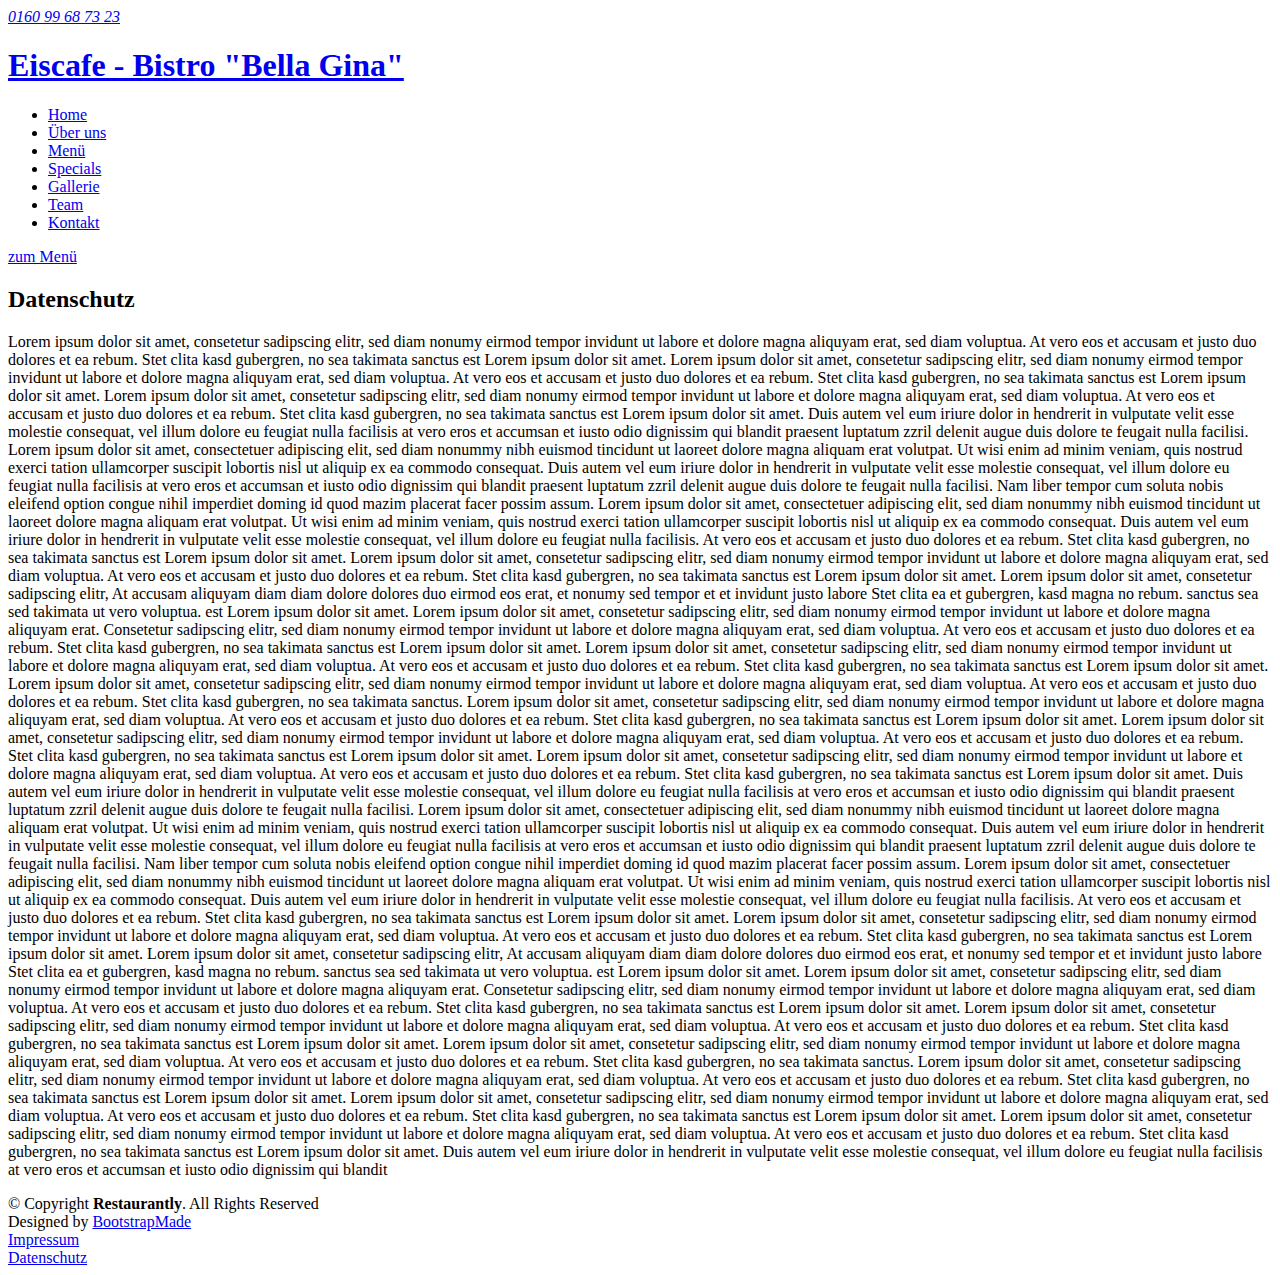
==== app/datenschutz.html @ e4e3fad2 "added onepager" ====
<!DOCTYPE html>
<html lang="en">

<head>
  <meta charset="utf-8">
  <meta content="width=device-width, initial-scale=1.0" name="viewport">

  <title>Datenschutz</title>
  <meta content="" name="description">
  <meta content="" name="keywords">

  <!-- Favicons -->
  <link href="assets/img/favicon.png" rel="icon">
  <link href="assets/img/apple-touch-icon.png" rel="apple-touch-icon">

  <!-- Google Fonts -->
  <link href="https://fonts.googleapis.com/css?family=Open+Sans:300,300i,400,400i,600,600i,700,700i|Playfair+Display:ital,wght@0,400;0,500;0,600;0,700;1,400;1,500;1,600;1,700|Poppins:300,300i,400,400i,500,500i,600,600i,700,700i" rel="stylesheet">

  <!-- Vendor CSS Files -->
  <link href="assets/vendor/animate.css/animate.min.css" rel="stylesheet">
  <link href="assets/vendor/aos/aos.css" rel="stylesheet">
  <link href="assets/vendor/bootstrap/css/bootstrap.min.css" rel="stylesheet">
  <link href="assets/vendor/bootstrap-icons/bootstrap-icons.css" rel="stylesheet">
  <link href="assets/vendor/boxicons/css/boxicons.min.css" rel="stylesheet">
  <link href="assets/vendor/glightbox/css/glightbox.min.css" rel="stylesheet">
  <link href="assets/vendor/swiper/swiper-bundle.min.css" rel="stylesheet">

  <!-- Template Main CSS File -->
  <link href="assets/css/style.css" rel="stylesheet">

  <!-- =======================================================
  * Template Name: Restaurantly - v3.7.0
  * Template URL: https://bootstrapmade.com/restaurantly-restaurant-template/
  * Author: BootstrapMade.com
  * License: https://bootstrapmade.com/license/
  ======================================================== -->
</head>

<body>

<!-- ======= Top Bar ======= -->
<div id="topbar" class="d-flex align-items-center fixed-top">
  <div class="container d-flex justify-content-center justify-content-md-between">

    <div class="contact-info d-flex align-items-center">
      <i class="bi bi-phone d-flex align-items-center"><span><a href="tel:016099687323">0160 99 68 73 23</a></span></i>
    </div>

  </div>
</div>

<!-- ======= Header ======= -->
<header id="header" class="fixed-top d-flex align-items-cente">
  <div class="container-fluid container-xl d-flex align-items-center justify-content-lg-between">

    <h1 class="logo me-auto me-lg-0"><a href="index.html">Eiscafe - Bistro "Bella Gina"</a></h1>
    <!-- Uncomment below if you prefer to use an image logo -->
    <!-- <a href="index.html" class="logo me-auto me-lg-0"><img src="assets/img/logo.png" alt="" class="img-fluid"></a>-->

    <nav id="navbar" class="navbar order-last order-lg-0">
      <ul>
        <li><a class="nav-link scrollto active" href="/#hero">Home</a></li>
        <li><a class="nav-link scrollto" href="/#about">&Uuml;ber uns</a></li>
        <li><a class="nav-link scrollto" href="/#menu">Men&uuml;</a></li>
        <li><a class="nav-link scrollto" href="/#specials">Specials</a></li>
        <li><a class="nav-link scrollto" href="/#gallery">Gallerie</a></li>
        <li><a class="nav-link scrollto" href="/#chefs">Team</a></li>
        <li><a class="nav-link scrollto" href="/#contact">Kontakt</a></li>
      </ul>
      <i class="bi bi-list mobile-nav-toggle"></i>
    </nav><!-- .navbar -->
    <a href="/index.html#menu" class="book-a-table-btn scrollto d-none d-lg-flex">zum Men&uuml;</a>

  </div>
</header><!-- End Header -->

<main id="main">
  <section class="breadcrumbs">
    <div class="container">

      <div class="d-flex justify-content-between align-items-center">
        <h2>Datenschutz</h2>
      </div>

    </div>
  </section>

  <section class="inner-page">
    <div class="container">
      <p>
        Lorem ipsum dolor sit amet, consetetur sadipscing elitr, sed diam nonumy eirmod tempor invidunt ut labore et dolore magna aliquyam erat, sed diam voluptua. At vero eos et accusam et justo duo dolores et ea rebum. Stet clita kasd gubergren, no sea takimata sanctus est Lorem ipsum dolor sit amet. Lorem ipsum dolor sit amet, consetetur sadipscing elitr, sed diam nonumy eirmod tempor invidunt ut labore et dolore magna aliquyam erat, sed diam voluptua. At vero eos et accusam et justo duo dolores et ea rebum. Stet clita kasd gubergren, no sea takimata sanctus est Lorem ipsum dolor sit amet. Lorem ipsum dolor sit amet, consetetur sadipscing elitr, sed diam nonumy eirmod tempor invidunt ut labore et dolore magna aliquyam erat, sed diam voluptua. At vero eos et accusam et justo duo dolores et ea rebum. Stet clita kasd gubergren, no sea takimata sanctus est Lorem ipsum dolor sit amet.

        Duis autem vel eum iriure dolor in hendrerit in vulputate velit esse molestie consequat, vel illum dolore eu feugiat nulla facilisis at vero eros et accumsan et iusto odio dignissim qui blandit praesent luptatum zzril delenit augue duis dolore te feugait nulla facilisi. Lorem ipsum dolor sit amet, consectetuer adipiscing elit, sed diam nonummy nibh euismod tincidunt ut laoreet dolore magna aliquam erat volutpat.

        Ut wisi enim ad minim veniam, quis nostrud exerci tation ullamcorper suscipit lobortis nisl ut aliquip ex ea commodo consequat. Duis autem vel eum iriure dolor in hendrerit in vulputate velit esse molestie consequat, vel illum dolore eu feugiat nulla facilisis at vero eros et accumsan et iusto odio dignissim qui blandit praesent luptatum zzril delenit augue duis dolore te feugait nulla facilisi.

        Nam liber tempor cum soluta nobis eleifend option congue nihil imperdiet doming id quod mazim placerat facer possim assum. Lorem ipsum dolor sit amet, consectetuer adipiscing elit, sed diam nonummy nibh euismod tincidunt ut laoreet dolore magna aliquam erat volutpat. Ut wisi enim ad minim veniam, quis nostrud exerci tation ullamcorper suscipit lobortis nisl ut aliquip ex ea commodo consequat.

        Duis autem vel eum iriure dolor in hendrerit in vulputate velit esse molestie consequat, vel illum dolore eu feugiat nulla facilisis.

        At vero eos et accusam et justo duo dolores et ea rebum. Stet clita kasd gubergren, no sea takimata sanctus est Lorem ipsum dolor sit amet. Lorem ipsum dolor sit amet, consetetur sadipscing elitr, sed diam nonumy eirmod tempor invidunt ut labore et dolore magna aliquyam erat, sed diam voluptua. At vero eos et accusam et justo duo dolores et ea rebum. Stet clita kasd gubergren, no sea takimata sanctus est Lorem ipsum dolor sit amet. Lorem ipsum dolor sit amet, consetetur sadipscing elitr, At accusam aliquyam diam diam dolore dolores duo eirmod eos erat, et nonumy sed tempor et et invidunt justo labore Stet clita ea et gubergren, kasd magna no rebum. sanctus sea sed takimata ut vero voluptua. est Lorem ipsum dolor sit amet. Lorem ipsum dolor sit amet, consetetur sadipscing elitr, sed diam nonumy eirmod tempor invidunt ut labore et dolore magna aliquyam erat.

        Consetetur sadipscing elitr, sed diam nonumy eirmod tempor invidunt ut labore et dolore magna aliquyam erat, sed diam voluptua. At vero eos et accusam et justo duo dolores et ea rebum. Stet clita kasd gubergren, no sea takimata sanctus est Lorem ipsum dolor sit amet. Lorem ipsum dolor sit amet, consetetur sadipscing elitr, sed diam nonumy eirmod tempor invidunt ut labore et dolore magna aliquyam erat, sed diam voluptua. At vero eos et accusam et justo duo dolores et ea rebum. Stet clita kasd gubergren, no sea takimata sanctus est Lorem ipsum dolor sit amet. Lorem ipsum dolor sit amet, consetetur sadipscing elitr, sed diam nonumy eirmod tempor invidunt ut labore et dolore magna aliquyam erat, sed diam voluptua. At vero eos et accusam et justo duo dolores et ea rebum. Stet clita kasd gubergren, no sea takimata sanctus.

        Lorem ipsum dolor sit amet, consetetur sadipscing elitr, sed diam nonumy eirmod tempor invidunt ut labore et dolore magna aliquyam erat, sed diam voluptua. At vero eos et accusam et justo duo dolores et ea rebum. Stet clita kasd gubergren, no sea takimata sanctus est Lorem ipsum dolor sit amet. Lorem ipsum dolor sit amet, consetetur sadipscing elitr, sed diam nonumy eirmod tempor invidunt ut labore et dolore magna aliquyam erat, sed diam voluptua. At vero eos et accusam et justo duo dolores et ea rebum. Stet clita kasd gubergren, no sea takimata sanctus est Lorem ipsum dolor sit amet. Lorem ipsum dolor sit amet, consetetur sadipscing elitr, sed diam nonumy eirmod tempor invidunt ut labore et dolore magna aliquyam erat, sed diam voluptua. At vero eos et accusam et justo duo dolores et ea rebum. Stet clita kasd gubergren, no sea takimata sanctus est Lorem ipsum dolor sit amet.

        Duis autem vel eum iriure dolor in hendrerit in vulputate velit esse molestie consequat, vel illum dolore eu feugiat nulla facilisis at vero eros et accumsan et iusto odio dignissim qui blandit praesent luptatum zzril delenit augue duis dolore te feugait nulla facilisi. Lorem ipsum dolor sit amet, consectetuer adipiscing elit, sed diam nonummy nibh euismod tincidunt ut laoreet dolore magna aliquam erat volutpat.

        Ut wisi enim ad minim veniam, quis nostrud exerci tation ullamcorper suscipit lobortis nisl ut aliquip ex ea commodo consequat. Duis autem vel eum iriure dolor in hendrerit in vulputate velit esse molestie consequat, vel illum dolore eu feugiat nulla facilisis at vero eros et accumsan et iusto odio dignissim qui blandit praesent luptatum zzril delenit augue duis dolore te feugait nulla facilisi.

        Nam liber tempor cum soluta nobis eleifend option congue nihil imperdiet doming id quod mazim placerat facer possim assum. Lorem ipsum dolor sit amet, consectetuer adipiscing elit, sed diam nonummy nibh euismod tincidunt ut laoreet dolore magna aliquam erat volutpat. Ut wisi enim ad minim veniam, quis nostrud exerci tation ullamcorper suscipit lobortis nisl ut aliquip ex ea commodo consequat.

        Duis autem vel eum iriure dolor in hendrerit in vulputate velit esse molestie consequat, vel illum dolore eu feugiat nulla facilisis.

        At vero eos et accusam et justo duo dolores et ea rebum. Stet clita kasd gubergren, no sea takimata sanctus est Lorem ipsum dolor sit amet. Lorem ipsum dolor sit amet, consetetur sadipscing elitr, sed diam nonumy eirmod tempor invidunt ut labore et dolore magna aliquyam erat, sed diam voluptua. At vero eos et accusam et justo duo dolores et ea rebum. Stet clita kasd gubergren, no sea takimata sanctus est Lorem ipsum dolor sit amet. Lorem ipsum dolor sit amet, consetetur sadipscing elitr, At accusam aliquyam diam diam dolore dolores duo eirmod eos erat, et nonumy sed tempor et et invidunt justo labore Stet clita ea et gubergren, kasd magna no rebum. sanctus sea sed takimata ut vero voluptua. est Lorem ipsum dolor sit amet. Lorem ipsum dolor sit amet, consetetur sadipscing elitr, sed diam nonumy eirmod tempor invidunt ut labore et dolore magna aliquyam erat.

        Consetetur sadipscing elitr, sed diam nonumy eirmod tempor invidunt ut labore et dolore magna aliquyam erat, sed diam voluptua. At vero eos et accusam et justo duo dolores et ea rebum. Stet clita kasd gubergren, no sea takimata sanctus est Lorem ipsum dolor sit amet. Lorem ipsum dolor sit amet, consetetur sadipscing elitr, sed diam nonumy eirmod tempor invidunt ut labore et dolore magna aliquyam erat, sed diam voluptua. At vero eos et accusam et justo duo dolores et ea rebum. Stet clita kasd gubergren, no sea takimata sanctus est Lorem ipsum dolor sit amet. Lorem ipsum dolor sit amet, consetetur sadipscing elitr, sed diam nonumy eirmod tempor invidunt ut labore et dolore magna aliquyam erat, sed diam voluptua. At vero eos et accusam et justo duo dolores et ea rebum. Stet clita kasd gubergren, no sea takimata sanctus.

        Lorem ipsum dolor sit amet, consetetur sadipscing elitr, sed diam nonumy eirmod tempor invidunt ut labore et dolore magna aliquyam erat, sed diam voluptua. At vero eos et accusam et justo duo dolores et ea rebum. Stet clita kasd gubergren, no sea takimata sanctus est Lorem ipsum dolor sit amet. Lorem ipsum dolor sit amet, consetetur sadipscing elitr, sed diam nonumy eirmod tempor invidunt ut labore et dolore magna aliquyam erat, sed diam voluptua. At vero eos et accusam et justo duo dolores et ea rebum. Stet clita kasd gubergren, no sea takimata sanctus est Lorem ipsum dolor sit amet. Lorem ipsum dolor sit amet, consetetur sadipscing elitr, sed diam nonumy eirmod tempor invidunt ut labore et dolore magna aliquyam erat, sed diam voluptua. At vero eos et accusam et justo duo dolores et ea rebum. Stet clita kasd gubergren, no sea takimata sanctus est Lorem ipsum dolor sit amet.

        Duis autem vel eum iriure dolor in hendrerit in vulputate velit esse molestie consequat, vel illum dolore eu feugiat nulla facilisis at vero eros et accumsan et iusto odio dignissim qui blandit
      </p>
    </div>
  </section>

</main><!-- End #main -->

<!-- ======= Footer ======= -->
<footer id="footer">

  <div class="container">
    <div class="copyright">
      &copy; Copyright <strong><span>Restaurantly</span></strong>. All Rights Reserved
    </div>
    <div class="credits">
      <!-- All the links in the footer should remain intact. -->
      <!-- You can delete the links only if you purchased the pro version. -->
      <!-- Licensing information: https://bootstrapmade.com/license/ -->
      <!-- Purchase the pro version with working PHP/AJAX contact form: https://bootstrapmade.com/restaurantly-restaurant-template/ -->
      Designed by <a href="https://bootstrapmade.com/">BootstrapMade</a>
    </div>
    <div class="credits"> <a href="/impressum.html">Impressum</a> </div>
    <div class="credits"> <a href="/datenschutz.html">Datenschutz</a> </div>
  </div>
</footer><!-- End Footer -->

<div id="preloader"></div>
<a href="#" class="back-to-top d-flex align-items-center justify-content-center"><i class="bi bi-arrow-up-short"></i></a>

<!-- Vendor JS Files -->
<script src="assets/vendor/aos/aos.js"></script>
<script src="assets/vendor/bootstrap/js/bootstrap.bundle.min.js"></script>
<script src="assets/vendor/glightbox/js/glightbox.min.js"></script>
<script src="assets/vendor/isotope-layout/isotope.pkgd.min.js"></script>
<script src="assets/vendor/swiper/swiper-bundle.min.js"></script>
<script src="assets/vendor/php-email-form/validate.js"></script>

<!-- Template Main JS File -->
<script src="assets/js/main.js"></script>

</body>

</html>
</html>
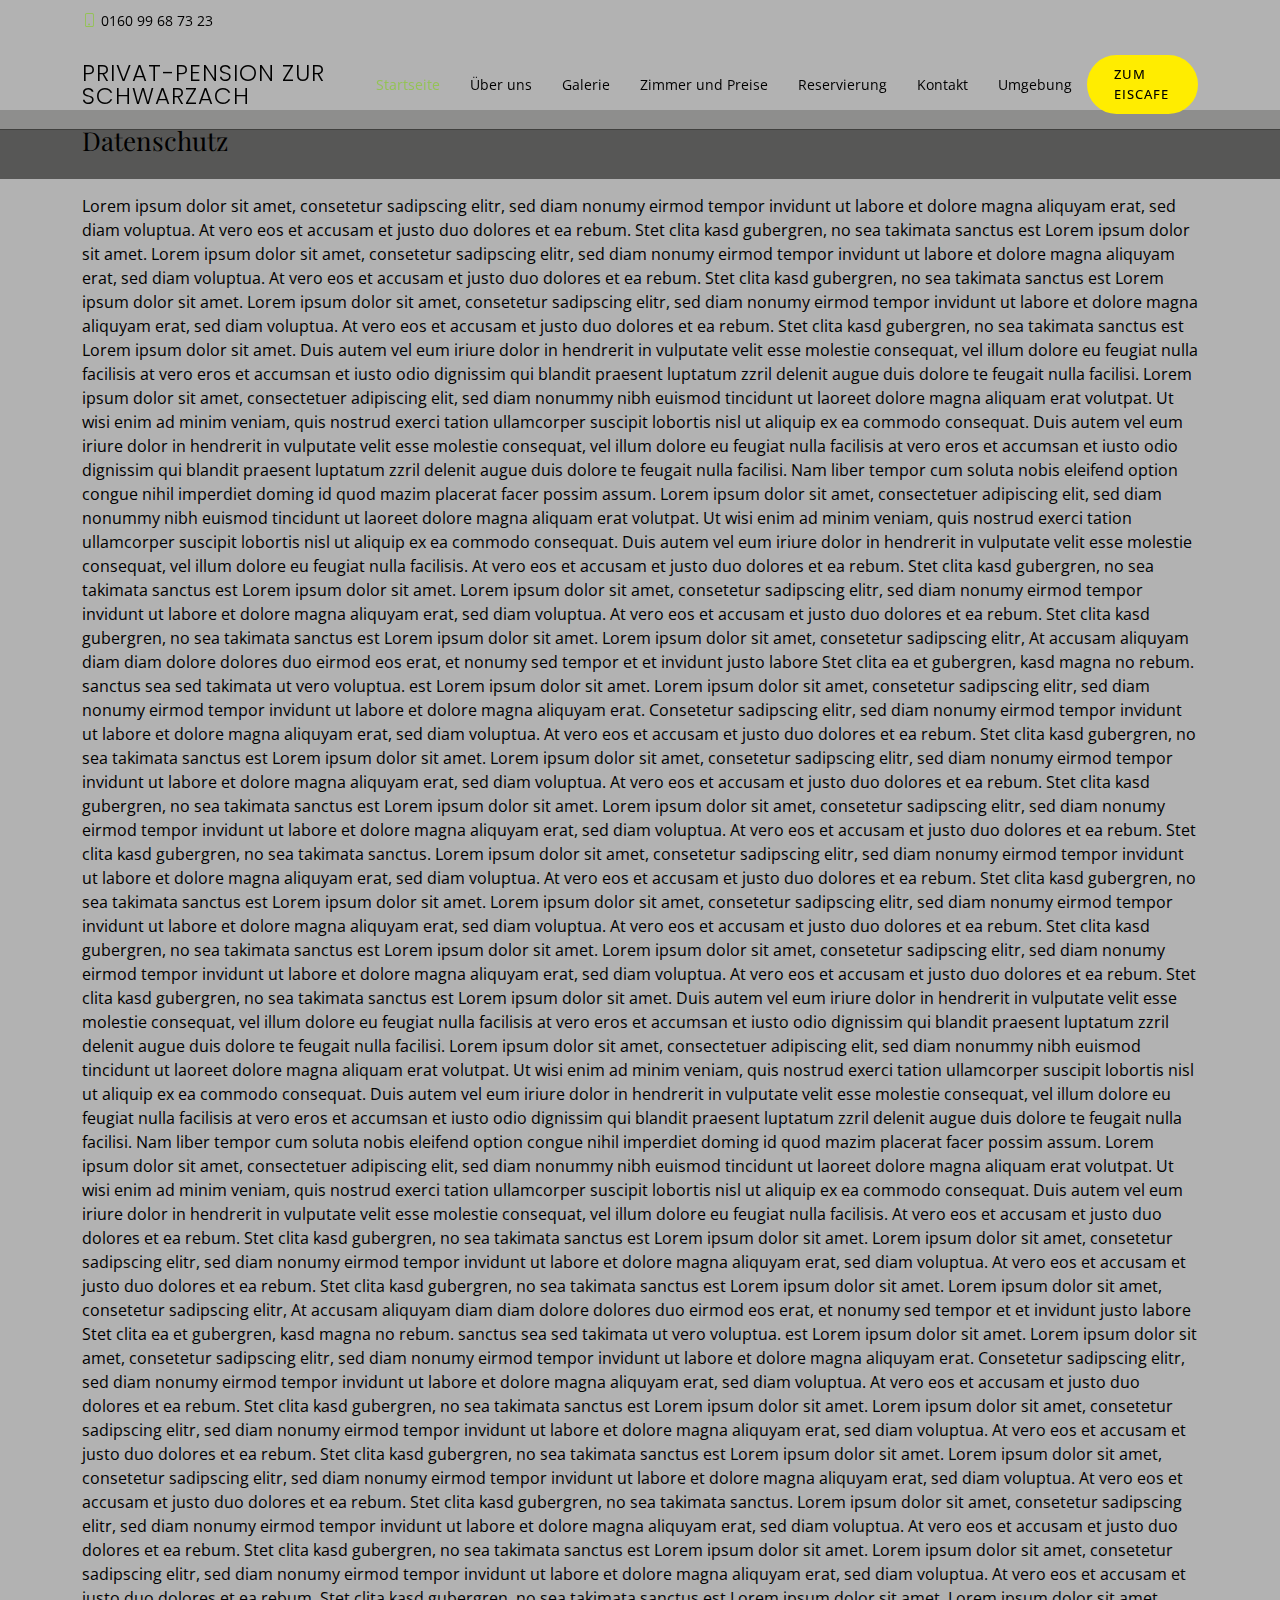
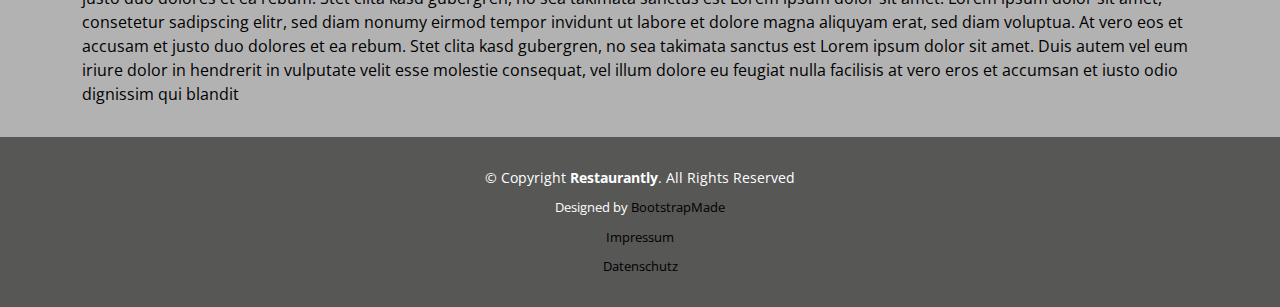
==== commit 998c5129: "anpassungen von text und aufteilung" ====
--- a/app/datenschutz.html
+++ b/app/datenschutz.html
@@ -53,23 +53,23 @@
 <header id="header" class="fixed-top d-flex align-items-cente">
   <div class="container-fluid container-xl d-flex align-items-center justify-content-lg-between">
 
-    <h1 class="logo me-auto me-lg-0"><a href="index.html">Eiscafe - Bistro "Bella Gina"</a></h1>
+    <h1 class="logo me-auto me-lg-0"><a href="index.html">Privat-Pension zur Schwarzach</a></h1>
     <!-- Uncomment below if you prefer to use an image logo -->
     <!-- <a href="index.html" class="logo me-auto me-lg-0"><img src="assets/img/logo.png" alt="" class="img-fluid"></a>-->
 
     <nav id="navbar" class="navbar order-last order-lg-0">
       <ul>
-        <li><a class="nav-link scrollto active" href="/#hero">Home</a></li>
-        <li><a class="nav-link scrollto" href="/#about">&Uuml;ber uns</a></li>
-        <li><a class="nav-link scrollto" href="/#menu">Men&uuml;</a></li>
-        <li><a class="nav-link scrollto" href="/#specials">Specials</a></li>
-        <li><a class="nav-link scrollto" href="/#gallery">Gallerie</a></li>
-        <li><a class="nav-link scrollto" href="/#chefs">Team</a></li>
-        <li><a class="nav-link scrollto" href="/#contact">Kontakt</a></li>
+        <li><a class="nav-link scrollto active" href="https://privat-pension-schwarzach.de/#hero">Startseite</a></li>
+        <li><a class="nav-link scrollto" href="/https://privat-pension-schwarzach.de/#about">&Uuml;ber uns</a></li>
+        <li><a class="nav-link scrollto" href="https://privat-pension-schwarzach.de/#gallery">Galerie</a></li>
+        <li><a class="nav-link scrollto" href="https://privat-pension-schwarzach.de/#room">Zimmer und Preise</a></li>
+        <li><a class="nav-link scrollto" href="https://privat-pension-schwarzach.de/#reservation">Reservierung</a></li>
+        <li><a class="nav-link scrollto" href="https://privat-pension-schwarzach.de/#contact">Kontakt</a></li>
+        <li><a class="nav-link scrollto" href="https://privat-pension-schwarzach.de/#location">Umgebung</a></li>
       </ul>
       <i class="bi bi-list mobile-nav-toggle"></i>
     </nav><!-- .navbar -->
-    <a href="/index.html#menu" class="book-a-table-btn scrollto d-none d-lg-flex">zum Men&uuml;</a>
+    <a href="http://eiscafe-bistro-bellagina.de/" target="_blank" class="book-a-table-btn scrollto d-none d-lg-flex">zum Eiscafe</a>
 
   </div>
 </header><!-- End Header -->
@@ -85,7 +85,7 @@
     </div>
   </section>
 
-  <section class="inner-page">
+  <section class="inner-page impressum">
     <div class="container">
       <p>
         Lorem ipsum dolor sit amet, consetetur sadipscing elitr, sed diam nonumy eirmod tempor invidunt ut labore et dolore magna aliquyam erat, sed diam voluptua. At vero eos et accusam et justo duo dolores et ea rebum. Stet clita kasd gubergren, no sea takimata sanctus est Lorem ipsum dolor sit amet. Lorem ipsum dolor sit amet, consetetur sadipscing elitr, sed diam nonumy eirmod tempor invidunt ut labore et dolore magna aliquyam erat, sed diam voluptua. At vero eos et accusam et justo duo dolores et ea rebum. Stet clita kasd gubergren, no sea takimata sanctus est Lorem ipsum dolor sit amet. Lorem ipsum dolor sit amet, consetetur sadipscing elitr, sed diam nonumy eirmod tempor invidunt ut labore et dolore magna aliquyam erat, sed diam voluptua. At vero eos et accusam et justo duo dolores et ea rebum. Stet clita kasd gubergren, no sea takimata sanctus est Lorem ipsum dolor sit amet.
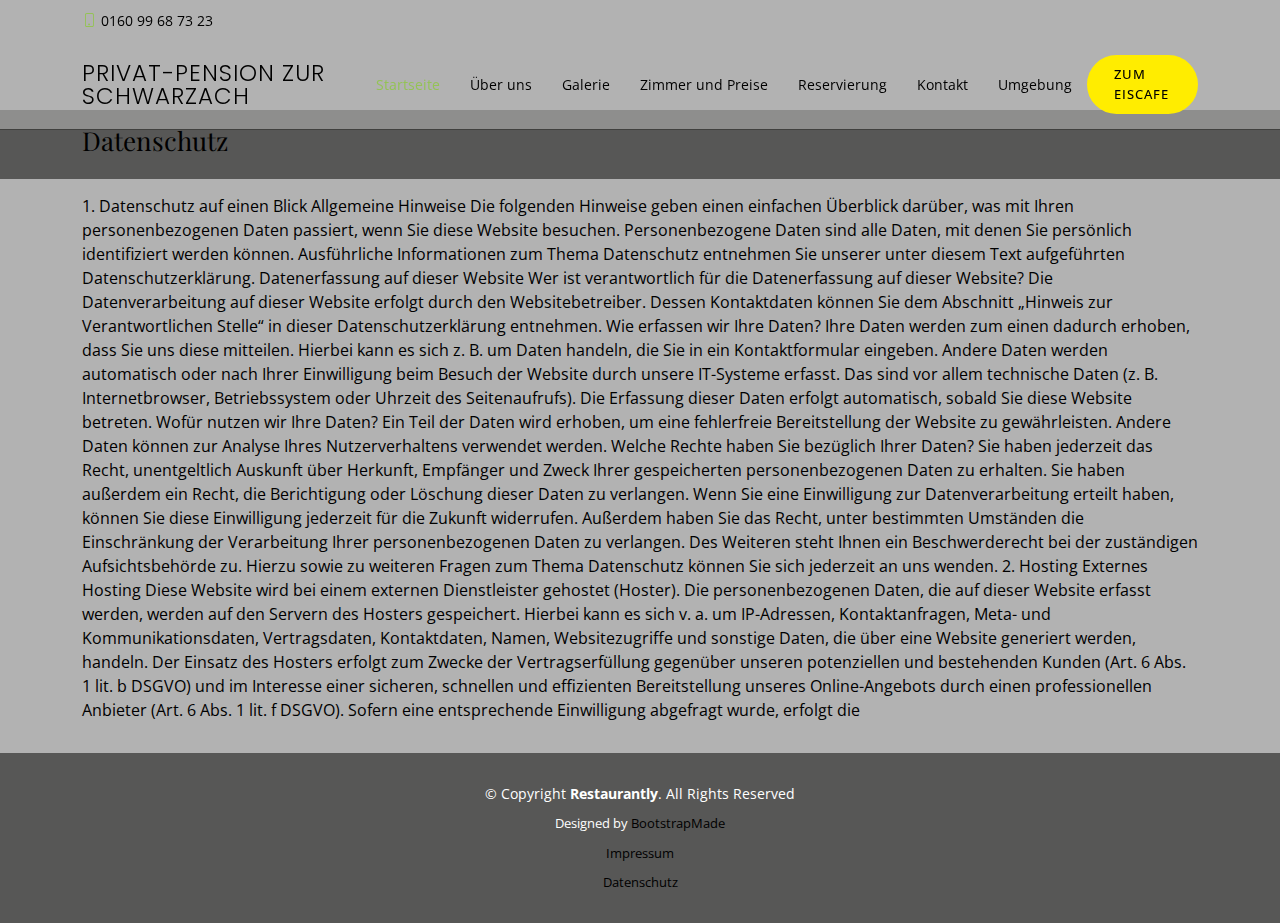
==== commit 87a80c87: "impressum / datenschutz" ====
--- a/app/datenschutz.html
+++ b/app/datenschutz.html
@@ -88,37 +88,32 @@
   <section class="inner-page impressum">
     <div class="container">
       <p>
-        Lorem ipsum dolor sit amet, consetetur sadipscing elitr, sed diam nonumy eirmod tempor invidunt ut labore et dolore magna aliquyam erat, sed diam voluptua. At vero eos et accusam et justo duo dolores et ea rebum. Stet clita kasd gubergren, no sea takimata sanctus est Lorem ipsum dolor sit amet. Lorem ipsum dolor sit amet, consetetur sadipscing elitr, sed diam nonumy eirmod tempor invidunt ut labore et dolore magna aliquyam erat, sed diam voluptua. At vero eos et accusam et justo duo dolores et ea rebum. Stet clita kasd gubergren, no sea takimata sanctus est Lorem ipsum dolor sit amet. Lorem ipsum dolor sit amet, consetetur sadipscing elitr, sed diam nonumy eirmod tempor invidunt ut labore et dolore magna aliquyam erat, sed diam voluptua. At vero eos et accusam et justo duo dolores et ea rebum. Stet clita kasd gubergren, no sea takimata sanctus est Lorem ipsum dolor sit amet.
+        1. Datenschutz auf einen Blick
+        Allgemeine Hinweise
+        Die folgenden Hinweise geben einen einfachen Überblick darüber, was mit Ihren personenbezogenen Daten passiert, wenn Sie diese Website besuchen. Personenbezogene Daten sind alle Daten, mit denen Sie persönlich identifiziert werden können. Ausführliche Informationen zum Thema Datenschutz entnehmen Sie unserer unter diesem Text aufgeführten Datenschutzerklärung.
 
-        Duis autem vel eum iriure dolor in hendrerit in vulputate velit esse molestie consequat, vel illum dolore eu feugiat nulla facilisis at vero eros et accumsan et iusto odio dignissim qui blandit praesent luptatum zzril delenit augue duis dolore te feugait nulla facilisi. Lorem ipsum dolor sit amet, consectetuer adipiscing elit, sed diam nonummy nibh euismod tincidunt ut laoreet dolore magna aliquam erat volutpat.
+        Datenerfassung auf dieser Website
+        Wer ist verantwortlich für die Datenerfassung auf dieser Website?
+        Die Datenverarbeitung auf dieser Website erfolgt durch den Websitebetreiber. Dessen Kontaktdaten können Sie dem Abschnitt „Hinweis zur Verantwortlichen Stelle“ in dieser Datenschutzerklärung entnehmen.
 
-        Ut wisi enim ad minim veniam, quis nostrud exerci tation ullamcorper suscipit lobortis nisl ut aliquip ex ea commodo consequat. Duis autem vel eum iriure dolor in hendrerit in vulputate velit esse molestie consequat, vel illum dolore eu feugiat nulla facilisis at vero eros et accumsan et iusto odio dignissim qui blandit praesent luptatum zzril delenit augue duis dolore te feugait nulla facilisi.
+        Wie erfassen wir Ihre Daten?
+        Ihre Daten werden zum einen dadurch erhoben, dass Sie uns diese mitteilen. Hierbei kann es sich z. B. um Daten handeln, die Sie in ein Kontaktformular eingeben.
 
-        Nam liber tempor cum soluta nobis eleifend option congue nihil imperdiet doming id quod mazim placerat facer possim assum. Lorem ipsum dolor sit amet, consectetuer adipiscing elit, sed diam nonummy nibh euismod tincidunt ut laoreet dolore magna aliquam erat volutpat. Ut wisi enim ad minim veniam, quis nostrud exerci tation ullamcorper suscipit lobortis nisl ut aliquip ex ea commodo consequat.
+        Andere Daten werden automatisch oder nach Ihrer Einwilligung beim Besuch der Website durch unsere IT-Systeme erfasst. Das sind vor allem technische Daten (z. B. Internetbrowser, Betriebssystem oder Uhrzeit des Seitenaufrufs). Die Erfassung dieser Daten erfolgt automatisch, sobald Sie diese Website betreten.
 
-        Duis autem vel eum iriure dolor in hendrerit in vulputate velit esse molestie consequat, vel illum dolore eu feugiat nulla facilisis.
+        Wofür nutzen wir Ihre Daten?
+        Ein Teil der Daten wird erhoben, um eine fehlerfreie Bereitstellung der Website zu gewährleisten. Andere Daten können zur Analyse Ihres Nutzerverhaltens verwendet werden.
 
-        At vero eos et accusam et justo duo dolores et ea rebum. Stet clita kasd gubergren, no sea takimata sanctus est Lorem ipsum dolor sit amet. Lorem ipsum dolor sit amet, consetetur sadipscing elitr, sed diam nonumy eirmod tempor invidunt ut labore et dolore magna aliquyam erat, sed diam voluptua. At vero eos et accusam et justo duo dolores et ea rebum. Stet clita kasd gubergren, no sea takimata sanctus est Lorem ipsum dolor sit amet. Lorem ipsum dolor sit amet, consetetur sadipscing elitr, At accusam aliquyam diam diam dolore dolores duo eirmod eos erat, et nonumy sed tempor et et invidunt justo labore Stet clita ea et gubergren, kasd magna no rebum. sanctus sea sed takimata ut vero voluptua. est Lorem ipsum dolor sit amet. Lorem ipsum dolor sit amet, consetetur sadipscing elitr, sed diam nonumy eirmod tempor invidunt ut labore et dolore magna aliquyam erat.
+        Welche Rechte haben Sie bezüglich Ihrer Daten?
+        Sie haben jederzeit das Recht, unentgeltlich Auskunft über Herkunft, Empfänger und Zweck Ihrer gespeicherten personenbezogenen Daten zu erhalten. Sie haben außerdem ein Recht, die Berichtigung oder Löschung dieser Daten zu verlangen. Wenn Sie eine Einwilligung zur Datenverarbeitung erteilt haben, können Sie diese Einwilligung jederzeit für die Zukunft widerrufen. Außerdem haben Sie das Recht, unter bestimmten Umständen die Einschränkung der Verarbeitung Ihrer personenbezogenen Daten zu verlangen. Des Weiteren steht Ihnen ein Beschwerderecht bei der zuständigen Aufsichtsbehörde zu.
 
-        Consetetur sadipscing elitr, sed diam nonumy eirmod tempor invidunt ut labore et dolore magna aliquyam erat, sed diam voluptua. At vero eos et accusam et justo duo dolores et ea rebum. Stet clita kasd gubergren, no sea takimata sanctus est Lorem ipsum dolor sit amet. Lorem ipsum dolor sit amet, consetetur sadipscing elitr, sed diam nonumy eirmod tempor invidunt ut labore et dolore magna aliquyam erat, sed diam voluptua. At vero eos et accusam et justo duo dolores et ea rebum. Stet clita kasd gubergren, no sea takimata sanctus est Lorem ipsum dolor sit amet. Lorem ipsum dolor sit amet, consetetur sadipscing elitr, sed diam nonumy eirmod tempor invidunt ut labore et dolore magna aliquyam erat, sed diam voluptua. At vero eos et accusam et justo duo dolores et ea rebum. Stet clita kasd gubergren, no sea takimata sanctus.
+        Hierzu sowie zu weiteren Fragen zum Thema Datenschutz können Sie sich jederzeit an uns wenden.
 
-        Lorem ipsum dolor sit amet, consetetur sadipscing elitr, sed diam nonumy eirmod tempor invidunt ut labore et dolore magna aliquyam erat, sed diam voluptua. At vero eos et accusam et justo duo dolores et ea rebum. Stet clita kasd gubergren, no sea takimata sanctus est Lorem ipsum dolor sit amet. Lorem ipsum dolor sit amet, consetetur sadipscing elitr, sed diam nonumy eirmod tempor invidunt ut labore et dolore magna aliquyam erat, sed diam voluptua. At vero eos et accusam et justo duo dolores et ea rebum. Stet clita kasd gubergren, no sea takimata sanctus est Lorem ipsum dolor sit amet. Lorem ipsum dolor sit amet, consetetur sadipscing elitr, sed diam nonumy eirmod tempor invidunt ut labore et dolore magna aliquyam erat, sed diam voluptua. At vero eos et accusam et justo duo dolores et ea rebum. Stet clita kasd gubergren, no sea takimata sanctus est Lorem ipsum dolor sit amet.
+        2. Hosting
+        Externes Hosting
+        Diese Website wird bei einem externen Dienstleister gehostet (Hoster). Die personenbezogenen Daten, die auf dieser Website erfasst werden, werden auf den Servern des Hosters gespeichert. Hierbei kann es sich v. a. um IP-Adressen, Kontaktanfragen, Meta- und Kommunikationsdaten, Vertragsdaten, Kontaktdaten, Namen, Websitezugriffe und sonstige Daten, die über eine Website generiert werden, handeln.
 
-        Duis autem vel eum iriure dolor in hendrerit in vulputate velit esse molestie consequat, vel illum dolore eu feugiat nulla facilisis at vero eros et accumsan et iusto odio dignissim qui blandit praesent luptatum zzril delenit augue duis dolore te feugait nulla facilisi. Lorem ipsum dolor sit amet, consectetuer adipiscing elit, sed diam nonummy nibh euismod tincidunt ut laoreet dolore magna aliquam erat volutpat.
-
-        Ut wisi enim ad minim veniam, quis nostrud exerci tation ullamcorper suscipit lobortis nisl ut aliquip ex ea commodo consequat. Duis autem vel eum iriure dolor in hendrerit in vulputate velit esse molestie consequat, vel illum dolore eu feugiat nulla facilisis at vero eros et accumsan et iusto odio dignissim qui blandit praesent luptatum zzril delenit augue duis dolore te feugait nulla facilisi.
-
-        Nam liber tempor cum soluta nobis eleifend option congue nihil imperdiet doming id quod mazim placerat facer possim assum. Lorem ipsum dolor sit amet, consectetuer adipiscing elit, sed diam nonummy nibh euismod tincidunt ut laoreet dolore magna aliquam erat volutpat. Ut wisi enim ad minim veniam, quis nostrud exerci tation ullamcorper suscipit lobortis nisl ut aliquip ex ea commodo consequat.
-
-        Duis autem vel eum iriure dolor in hendrerit in vulputate velit esse molestie consequat, vel illum dolore eu feugiat nulla facilisis.
-
-        At vero eos et accusam et justo duo dolores et ea rebum. Stet clita kasd gubergren, no sea takimata sanctus est Lorem ipsum dolor sit amet. Lorem ipsum dolor sit amet, consetetur sadipscing elitr, sed diam nonumy eirmod tempor invidunt ut labore et dolore magna aliquyam erat, sed diam voluptua. At vero eos et accusam et justo duo dolores et ea rebum. Stet clita kasd gubergren, no sea takimata sanctus est Lorem ipsum dolor sit amet. Lorem ipsum dolor sit amet, consetetur sadipscing elitr, At accusam aliquyam diam diam dolore dolores duo eirmod eos erat, et nonumy sed tempor et et invidunt justo labore Stet clita ea et gubergren, kasd magna no rebum. sanctus sea sed takimata ut vero voluptua. est Lorem ipsum dolor sit amet. Lorem ipsum dolor sit amet, consetetur sadipscing elitr, sed diam nonumy eirmod tempor invidunt ut labore et dolore magna aliquyam erat.
-
-        Consetetur sadipscing elitr, sed diam nonumy eirmod tempor invidunt ut labore et dolore magna aliquyam erat, sed diam voluptua. At vero eos et accusam et justo duo dolores et ea rebum. Stet clita kasd gubergren, no sea takimata sanctus est Lorem ipsum dolor sit amet. Lorem ipsum dolor sit amet, consetetur sadipscing elitr, sed diam nonumy eirmod tempor invidunt ut labore et dolore magna aliquyam erat, sed diam voluptua. At vero eos et accusam et justo duo dolores et ea rebum. Stet clita kasd gubergren, no sea takimata sanctus est Lorem ipsum dolor sit amet. Lorem ipsum dolor sit amet, consetetur sadipscing elitr, sed diam nonumy eirmod tempor invidunt ut labore et dolore magna aliquyam erat, sed diam voluptua. At vero eos et accusam et justo duo dolores et ea rebum. Stet clita kasd gubergren, no sea takimata sanctus.
-
-        Lorem ipsum dolor sit amet, consetetur sadipscing elitr, sed diam nonumy eirmod tempor invidunt ut labore et dolore magna aliquyam erat, sed diam voluptua. At vero eos et accusam et justo duo dolores et ea rebum. Stet clita kasd gubergren, no sea takimata sanctus est Lorem ipsum dolor sit amet. Lorem ipsum dolor sit amet, consetetur sadipscing elitr, sed diam nonumy eirmod tempor invidunt ut labore et dolore magna aliquyam erat, sed diam voluptua. At vero eos et accusam et justo duo dolores et ea rebum. Stet clita kasd gubergren, no sea takimata sanctus est Lorem ipsum dolor sit amet. Lorem ipsum dolor sit amet, consetetur sadipscing elitr, sed diam nonumy eirmod tempor invidunt ut labore et dolore magna aliquyam erat, sed diam voluptua. At vero eos et accusam et justo duo dolores et ea rebum. Stet clita kasd gubergren, no sea takimata sanctus est Lorem ipsum dolor sit amet.
-
-        Duis autem vel eum iriure dolor in hendrerit in vulputate velit esse molestie consequat, vel illum dolore eu feugiat nulla facilisis at vero eros et accumsan et iusto odio dignissim qui blandit
+        Der Einsatz des Hosters erfolgt zum Zwecke der Vertragserfüllung gegenüber unseren potenziellen und bestehenden Kunden (Art. 6 Abs. 1 lit. b DSGVO) und im Interesse einer sicheren, schnellen und effizienten Bereitstellung unseres Online-Angebots durch einen professionellen Anbieter (Art. 6 Abs. 1 lit. f DSGVO). Sofern eine entsprechende Einwilligung abgefragt wurde, erfolgt die
       </p>
     </div>
   </section>
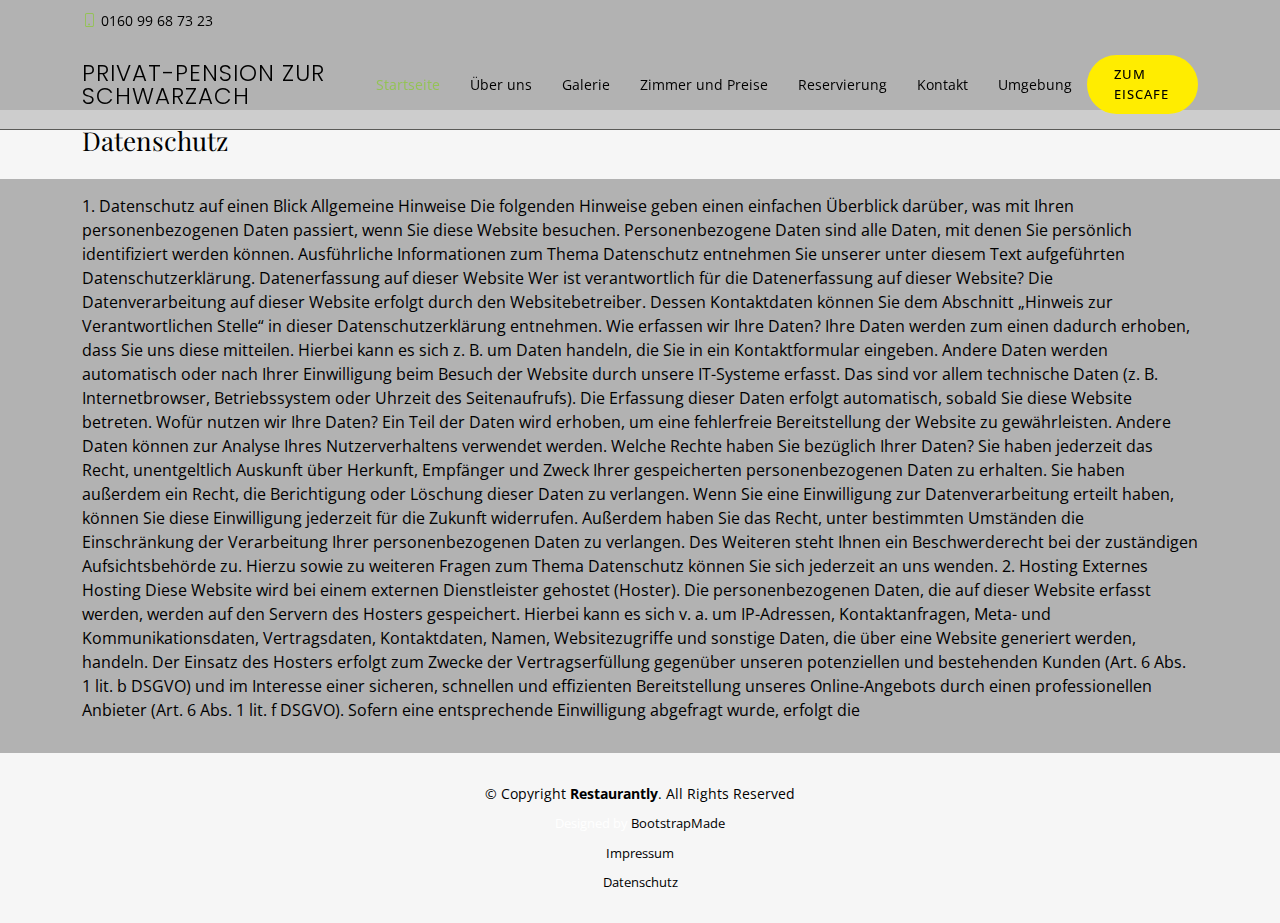
==== commit 522205ad: "fixed favicon" ====
--- a/app/datenschutz.html
+++ b/app/datenschutz.html
@@ -10,8 +10,8 @@
   <meta content="" name="keywords">
 
   <!-- Favicons -->
-  <link href="assets/img/favicon.png" rel="icon">
-  <link href="assets/img/apple-touch-icon.png" rel="apple-touch-icon">
+  <link href="assets/img/favicon.jpg" rel="icon">
+  <link href="assets/img/apple-touch-icon.jpg" rel="apple-touch-icon">
 
   <!-- Google Fonts -->
   <link href="https://fonts.googleapis.com/css?family=Open+Sans:300,300i,400,400i,600,600i,700,700i|Playfair+Display:ital,wght@0,400;0,500;0,600;0,700;1,400;1,500;1,600;1,700|Poppins:300,300i,400,400i,500,500i,600,600i,700,700i" rel="stylesheet">
--- a/app/assets/css/style.css
+++ b/app/assets/css/style.css
@@ -40,7 +40,7 @@
   bottom: 0;
   z-index: 9999;
   overflow: hidden;
-  background: #575756;
+  background: #f6f6f6;
 }
 
 #preloader:before {
@@ -48,7 +48,7 @@
   position: fixed;
   top: calc(50% - 30px);
   left: calc(50% - 30px);
-  border: 6px solid #575756;
+  border: 6px solid #f6f6f6;
   border-top-color: #000000;
   border-bottom-color: #000000;
   border-radius: 50%;
@@ -98,7 +98,7 @@
 }
 .back-to-top:hover {
   background: #000000;
-  color: #575756;
+  color: #f6f6f6;
 }
 .back-to-top:hover i {
   color: #444444;
@@ -360,7 +360,7 @@
 .navbar-mobile a, .navbar-mobile a:focus {
   padding: 10px 20px;
   font-size: 15px;
-  color: #575756;
+  color: #f6f6f6;
 }
 .navbar-mobile a:hover, .navbar-mobile .active, .navbar-mobile li:hover > a {
   color: #000000;
@@ -581,7 +581,7 @@
 }
 
 .section-bg {
-  background-color: #575756;
+  background-color: #f6f6f6;
 }
 
 .section-title {
@@ -620,12 +620,12 @@
 --------------------------------------------------------------*/
 .breadcrumbs {
   padding: 15px 0;
-  background: #575756;
+  background: #f6f6f6;
   margin-top: 110px;
 }
 .inner-page {
   padding: 15px 0;
-  background: #575756;
+  background: #f6f6f6;
 }
 @media (max-width: 992px) {
   .breadcrumbs {
@@ -669,7 +669,7 @@
 # About
 --------------------------------------------------------------*/
 .about {
-  background-color: #575756;
+  background-color: #f6f6f6;
   background-size: cover;
   position: relative;
   padding: 80px 0;
@@ -765,7 +765,7 @@
   padding: 50px 30px;
   box-shadow: 0px 2px 15px rgba(0, 0, 0, 0.1);
   transition: all ease-in-out 0.3s;
-  background: #575756;
+  background: #f6f6f6;
 }
 .why-us .box span {
   display: block;
@@ -852,7 +852,7 @@
 }
 .menu .menu-content a {
   padding-right: 10px;
-  background: #575756;
+  background: #f6f6f6;
   position: relative;
   z-index: 3;
   font-weight: 700;
@@ -863,7 +863,7 @@
   color: #000000;
 }
 .menu .menu-content span {
-  background: #575756;
+  background: #f6f6f6;
   position: relative;
   z-index: 3;
   padding: 0 10px;
@@ -893,20 +893,20 @@
   transition: 0.3s;
   color: #000;
   border-radius: 0;
-  border-right: 2px solid #575756;
+  border-right: 2px solid #f6f6f6;
   font-weight: 600;
   font-size: 15px;
 }
 .specials .nav-link:hover {
-  color: #575756;
+  color: #f6f6f6;
 }
 .specials .nav-link.active {
   color: #000;
-  background: #575756;
-  border-color: #575756;
+  background: #f6f6f6;
+  border-color: #f6f6f6;
 }
 .specials .nav-link:hover {
-  border-color: #575756;
+  border-color: #f6f6f6;
 }
 .specials .tab-pane.active {
   -webkit-animation: fadeIn 0.5s ease-out;
@@ -935,7 +935,7 @@
 # Events
 --------------------------------------------------------------*/
 .events {
-  background-color: #575756;
+  background-color: #f6f6f6;
   background-size: cover;
   position: relative;
 }
@@ -1057,7 +1057,7 @@
   height: 24px;
   margin: 0 10px -6px 0;
   border: 3px solid #94c356;
-  border-top-color: #575756;
+  border-top-color: #f6f6f6;
   -webkit-animation: animate-loading 1s linear infinite;
   animation: animate-loading 1s linear infinite;
 }
@@ -1172,7 +1172,7 @@
 # Gallery
 --------------------------------------------------------------*/
 .gallery {
-  background-color: #575756;
+  background-color: #f6f6f6;
 }
 
 .gallery .gallery-item {
@@ -1341,7 +1341,7 @@
   height: 24px;
   margin: 0 10px -6px 0;
   border: 3px solid #000000;
-  border-top-color: #575756;
+  border-top-color: #f6f6f6;
   -webkit-animation: animate-loading 1s linear infinite;
   animation: animate-loading 1s linear infinite;
 }
@@ -1349,7 +1349,7 @@
   border-radius: 0;
   box-shadow: none;
   font-size: 14px;
-  background: #575756;
+  background: #f6f6f6;
   border-color: #625b4b;
   color: white;
 }
@@ -1377,7 +1377,7 @@
   border-radius: 50px;
 }
 .contact .php-email-form button[type=submit]:hover {
-  background: #575756;
+  background: #f6f6f6;
 }
 @-webkit-keyframes animate-loading {
   0% {
@@ -1416,13 +1416,13 @@
 # Footer
 --------------------------------------------------------------*/
 #footer {
-  background: #575756;
+  background: #f6f6f6;
   padding: 0 0 30px 0;
-  color: #fff;
+  color: #000000;
   font-size: 14px;
 }
 #footer .footer-top {
-  background: #575756;
+  background: #f6f6f6;
   border-top: 1px solid #37332a;
   border-bottom: 1px solid #28251f;
   padding: 60px 0 30px 0;
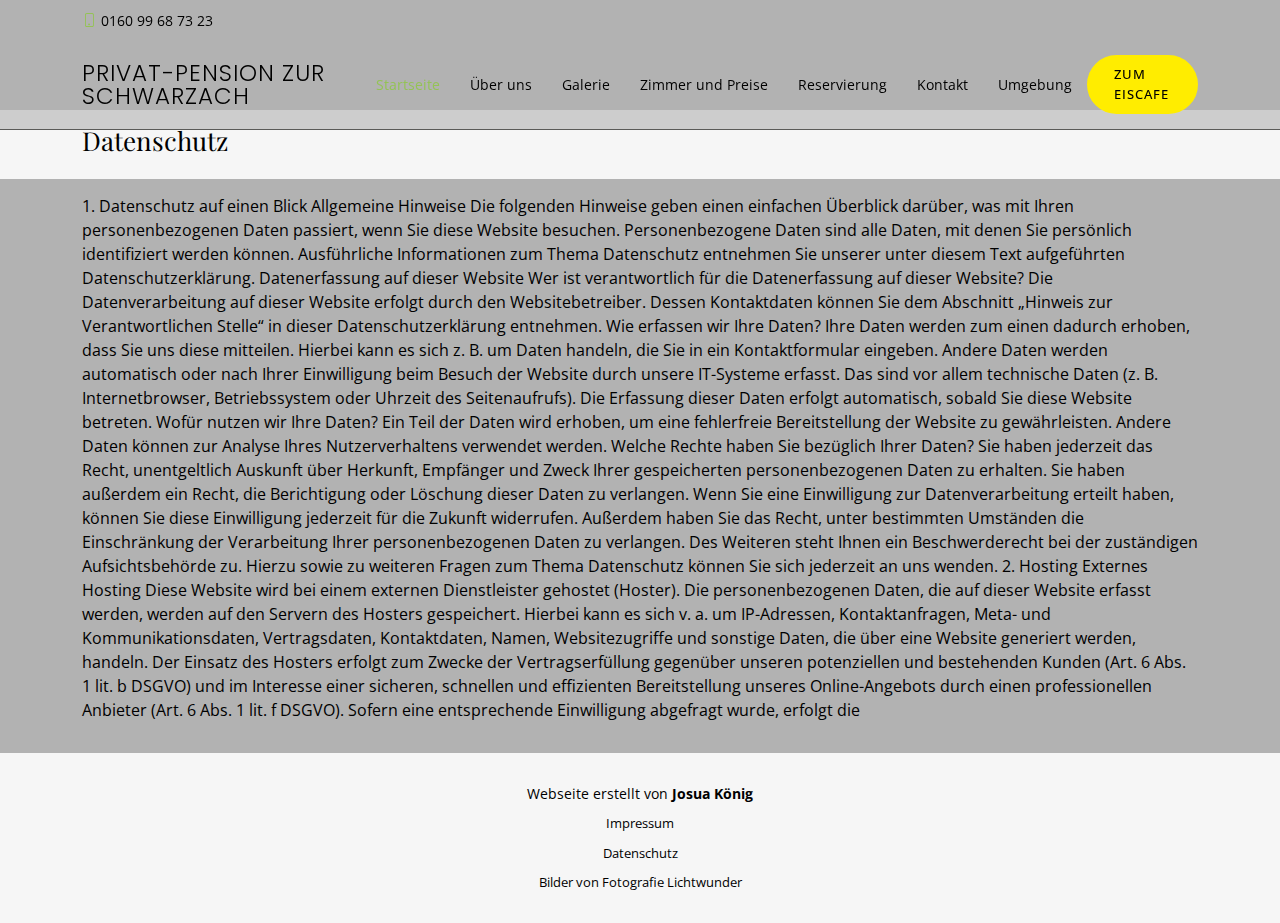
==== commit 0c616e01: "changed footer" ====
--- a/app/datenschutz.html
+++ b/app/datenschutz.html
@@ -125,17 +125,11 @@
 
   <div class="container">
     <div class="copyright">
-      &copy; Copyright <strong><span>Restaurantly</span></strong>. All Rights Reserved
-    </div>
-    <div class="credits">
-      <!-- All the links in the footer should remain intact. -->
-      <!-- You can delete the links only if you purchased the pro version. -->
-      <!-- Licensing information: https://bootstrapmade.com/license/ -->
-      <!-- Purchase the pro version with working PHP/AJAX contact form: https://bootstrapmade.com/restaurantly-restaurant-template/ -->
-      Designed by <a href="https://bootstrapmade.com/">BootstrapMade</a>
+      Webseite erstellt von <strong><span><a href="https://it-profi-koenig.de/" target="_blank">Josua K&ouml;nig</a></span></strong>
     </div>
     <div class="credits"> <a href="/impressum.html">Impressum</a> </div>
     <div class="credits"> <a href="/datenschutz.html">Datenschutz</a> </div>
+    <div class="credits"> <a href="http://fotografie-lichtwunder.de/" target="_blank">Bilder von Fotografie Lichtwunder</a></div>
   </div>
 </footer><!-- End Footer -->
 
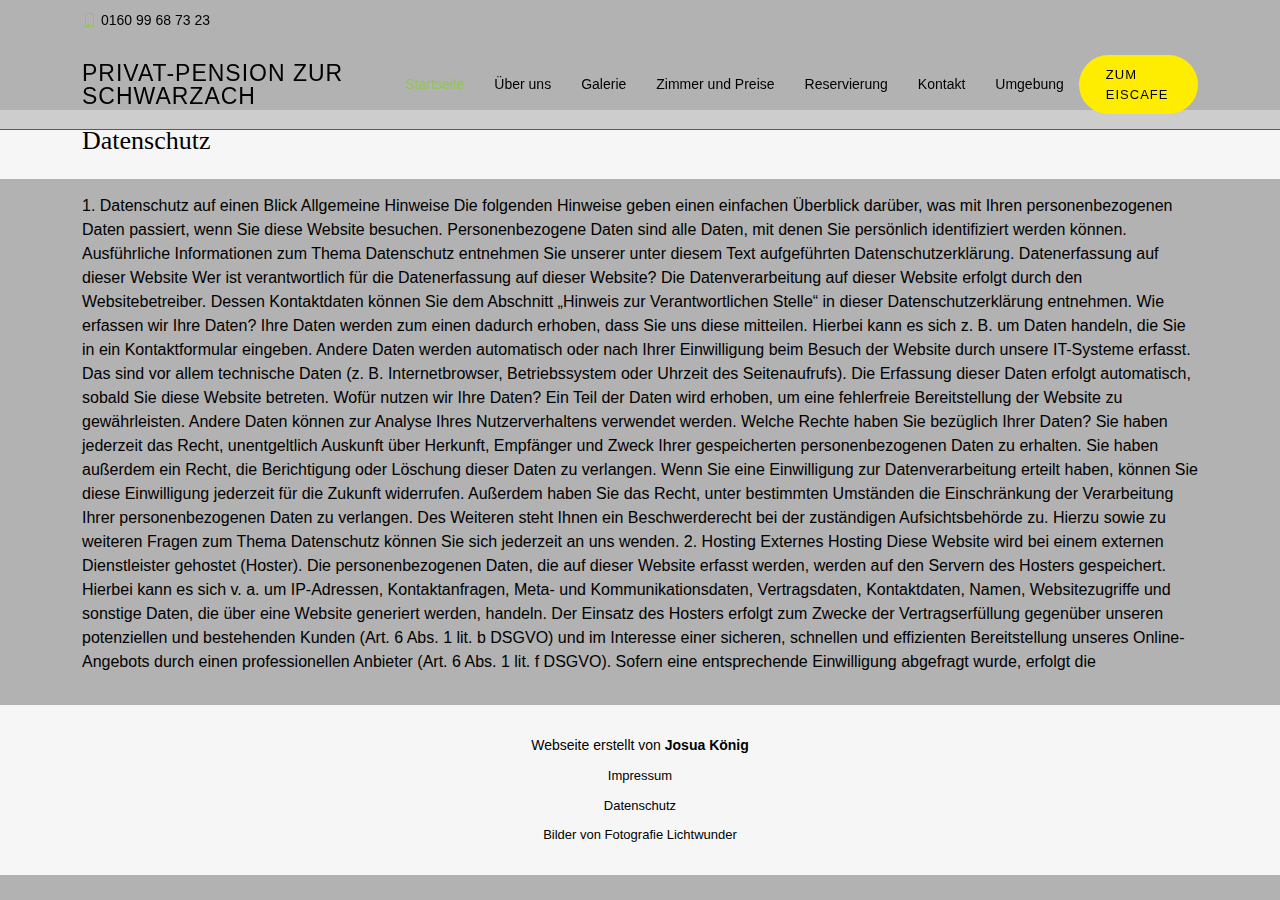
==== commit 68539d5e: "removed google fonts" ====
--- a/app/datenschutz.html
+++ b/app/datenschutz.html
@@ -12,9 +12,6 @@
   <!-- Favicons -->
   <link href="assets/img/favicon.jpg" rel="icon">
   <link href="assets/img/apple-touch-icon.jpg" rel="apple-touch-icon">
-
-  <!-- Google Fonts -->
-  <link href="https://fonts.googleapis.com/css?family=Open+Sans:300,300i,400,400i,600,600i,700,700i|Playfair+Display:ital,wght@0,400;0,500;0,600;0,700;1,400;1,500;1,600;1,700|Poppins:300,300i,400,400i,500,500i,600,600i,700,700i" rel="stylesheet">
 
   <!-- Vendor CSS Files -->
   <link href="assets/vendor/animate.css/animate.min.css" rel="stylesheet">
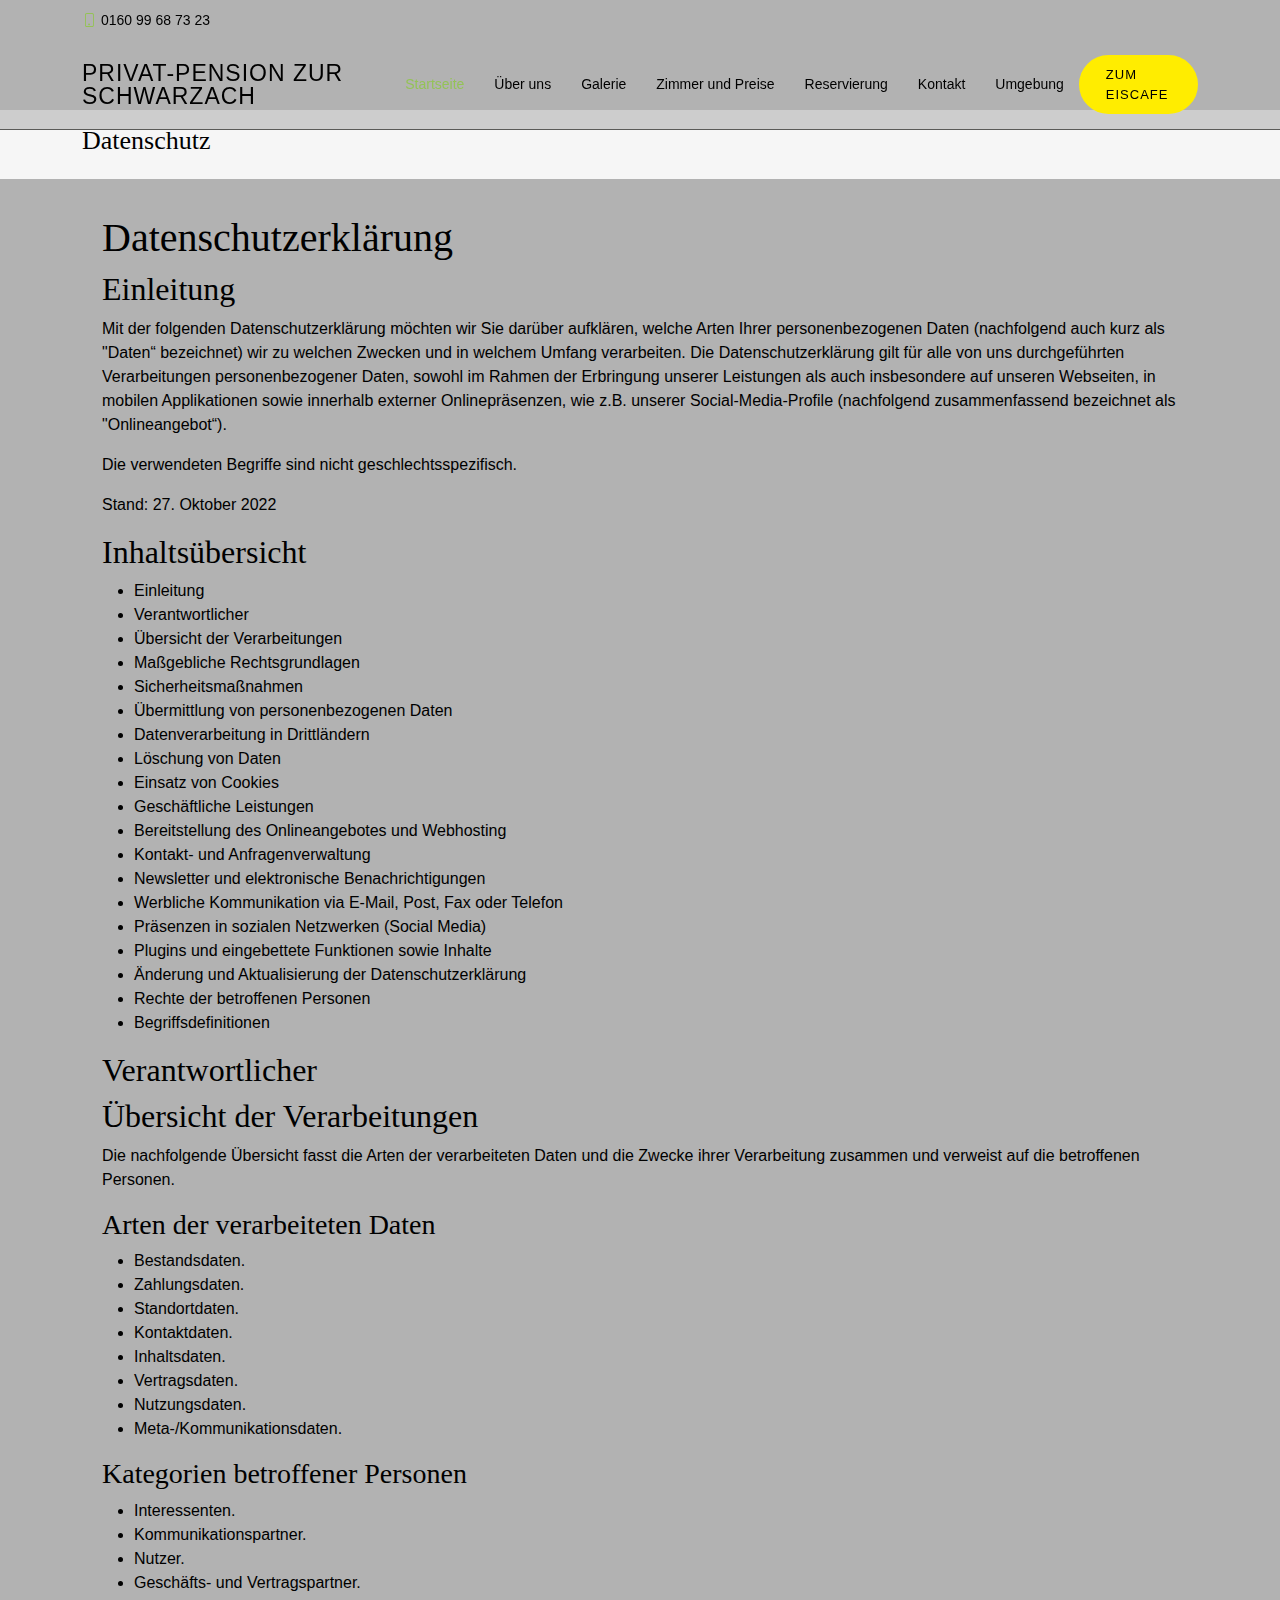
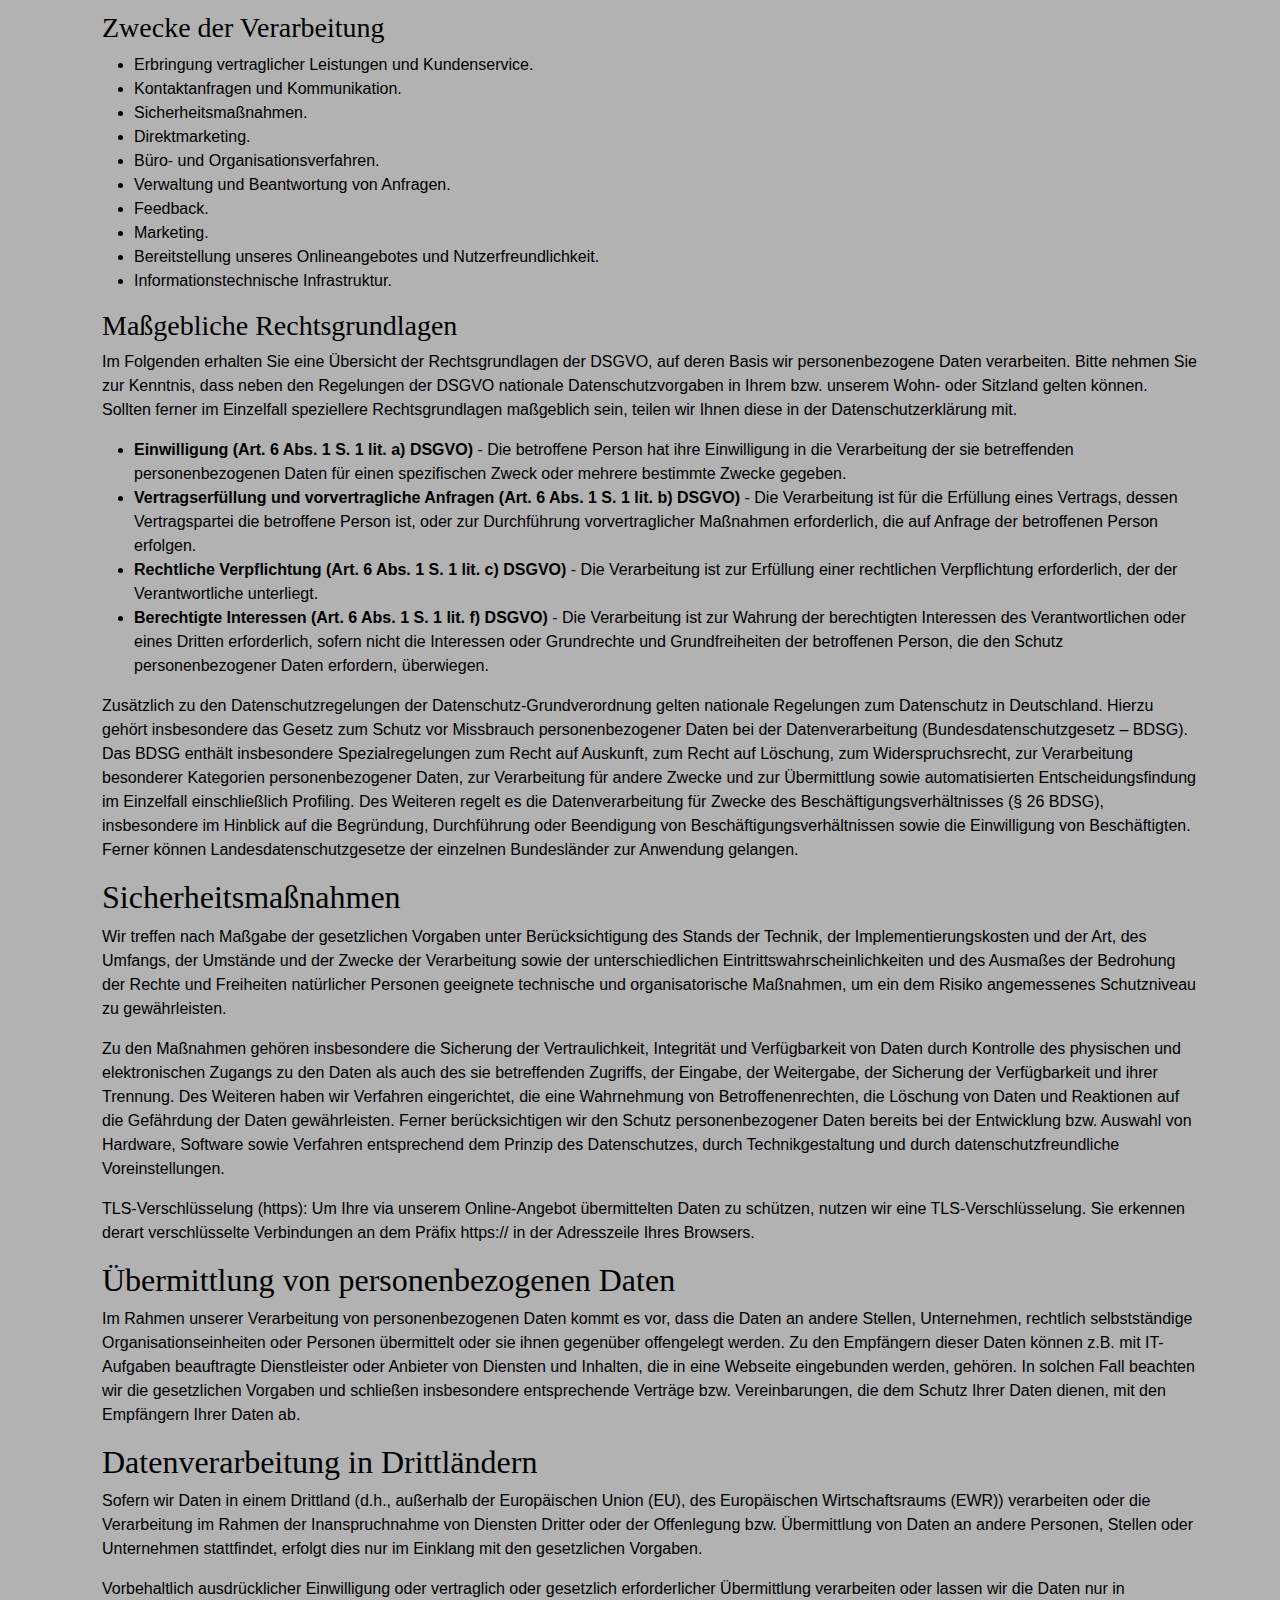
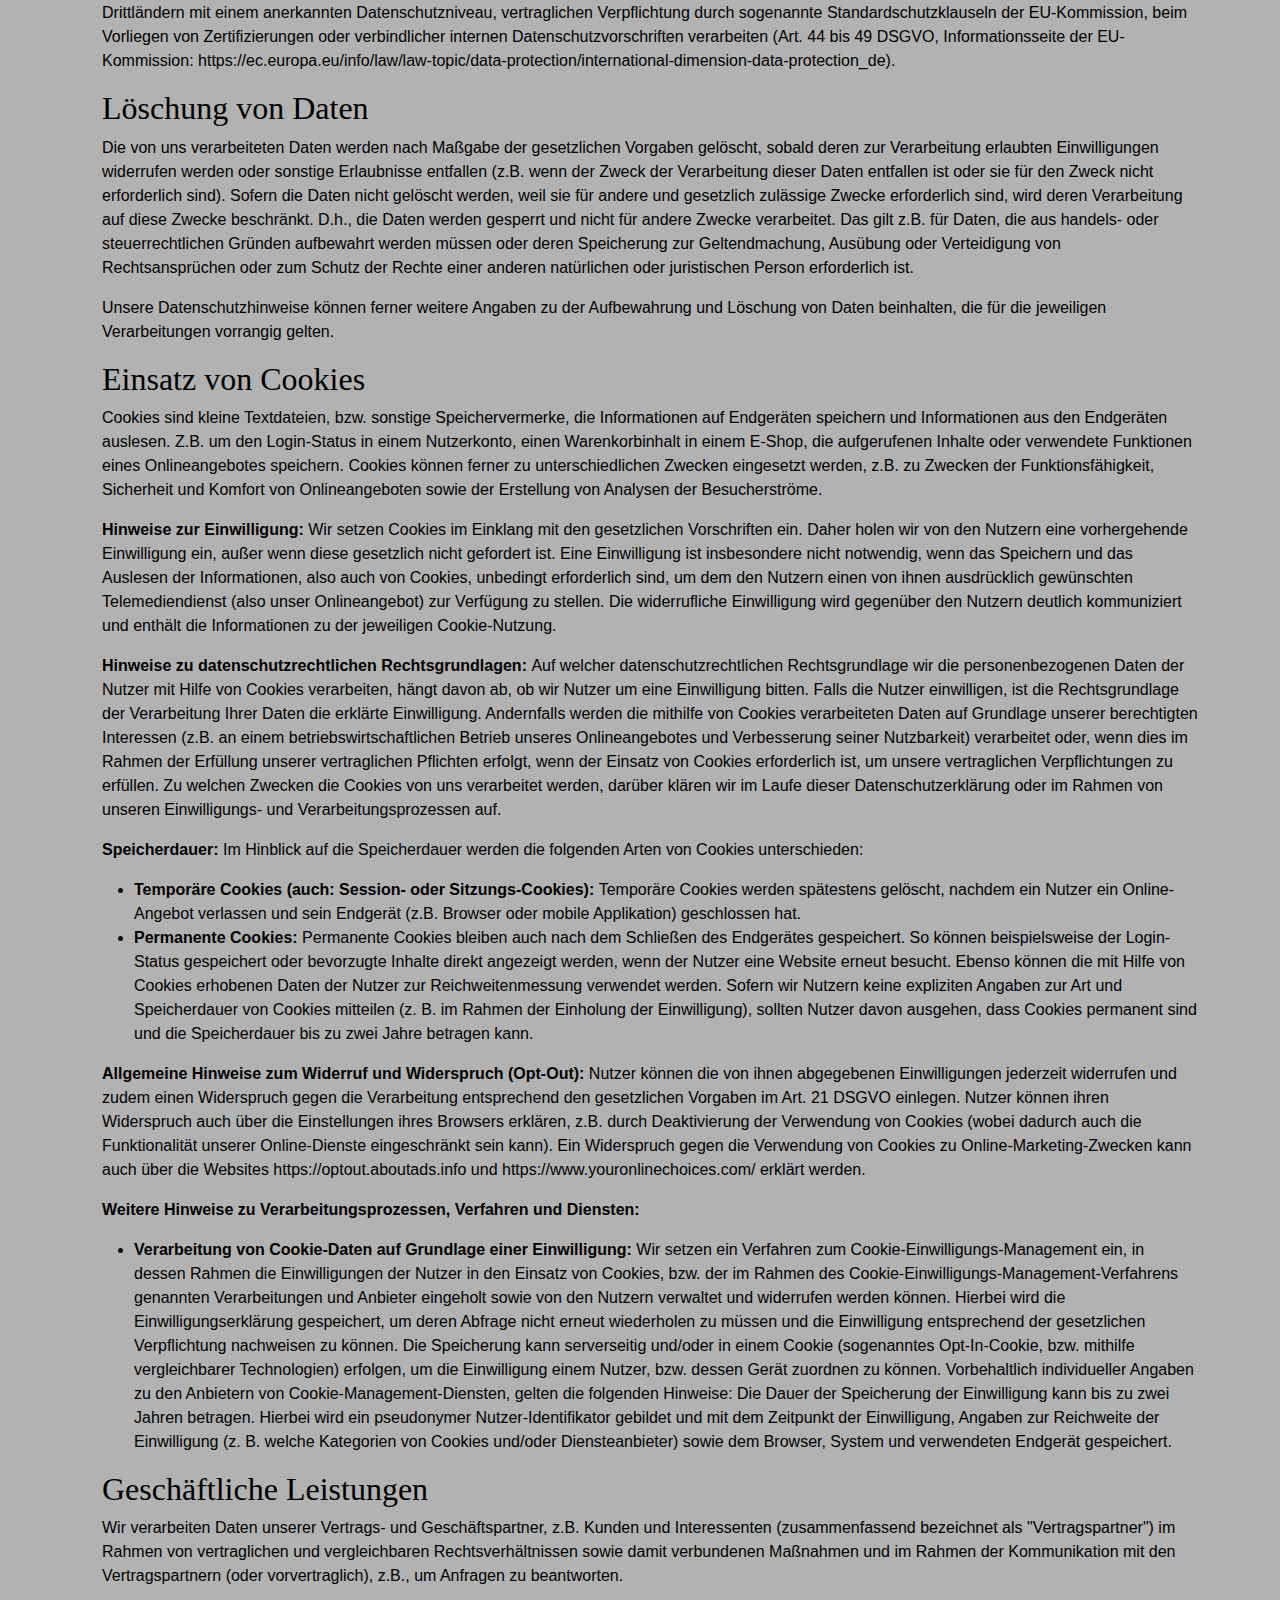
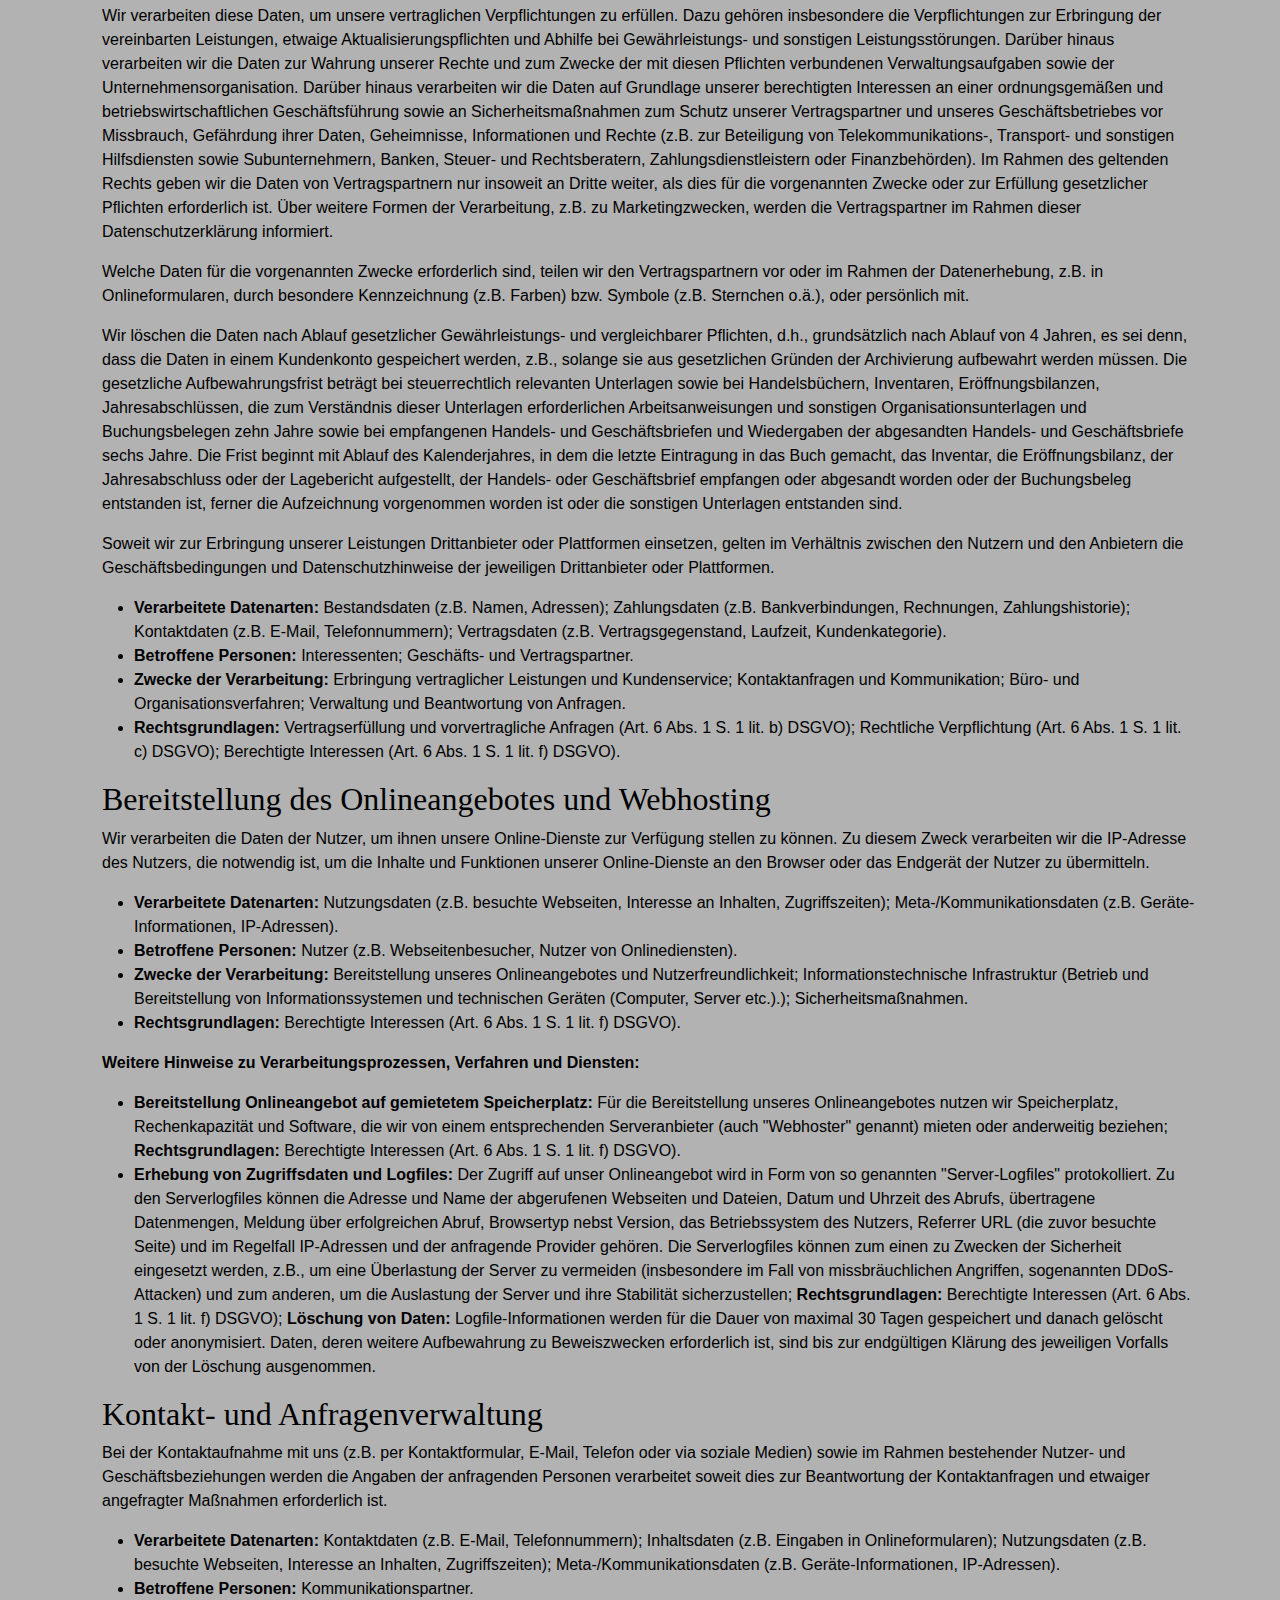
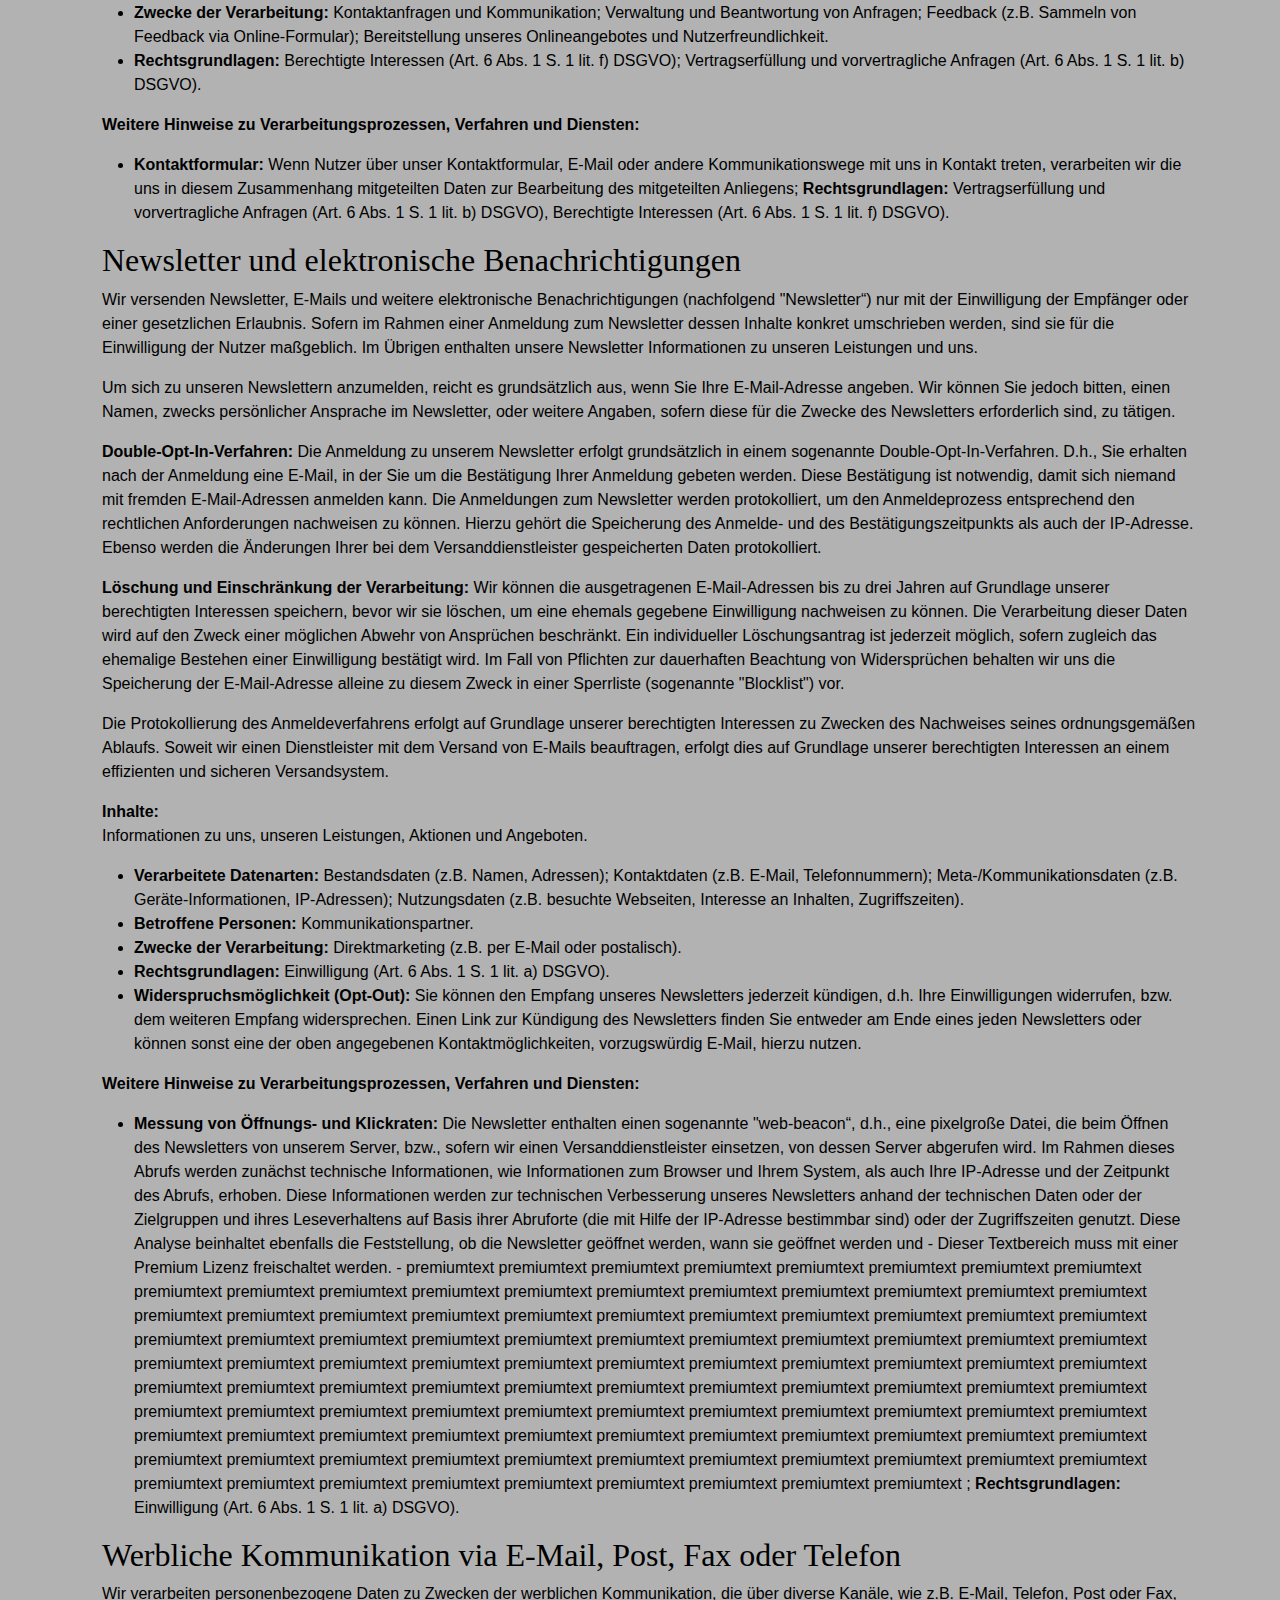
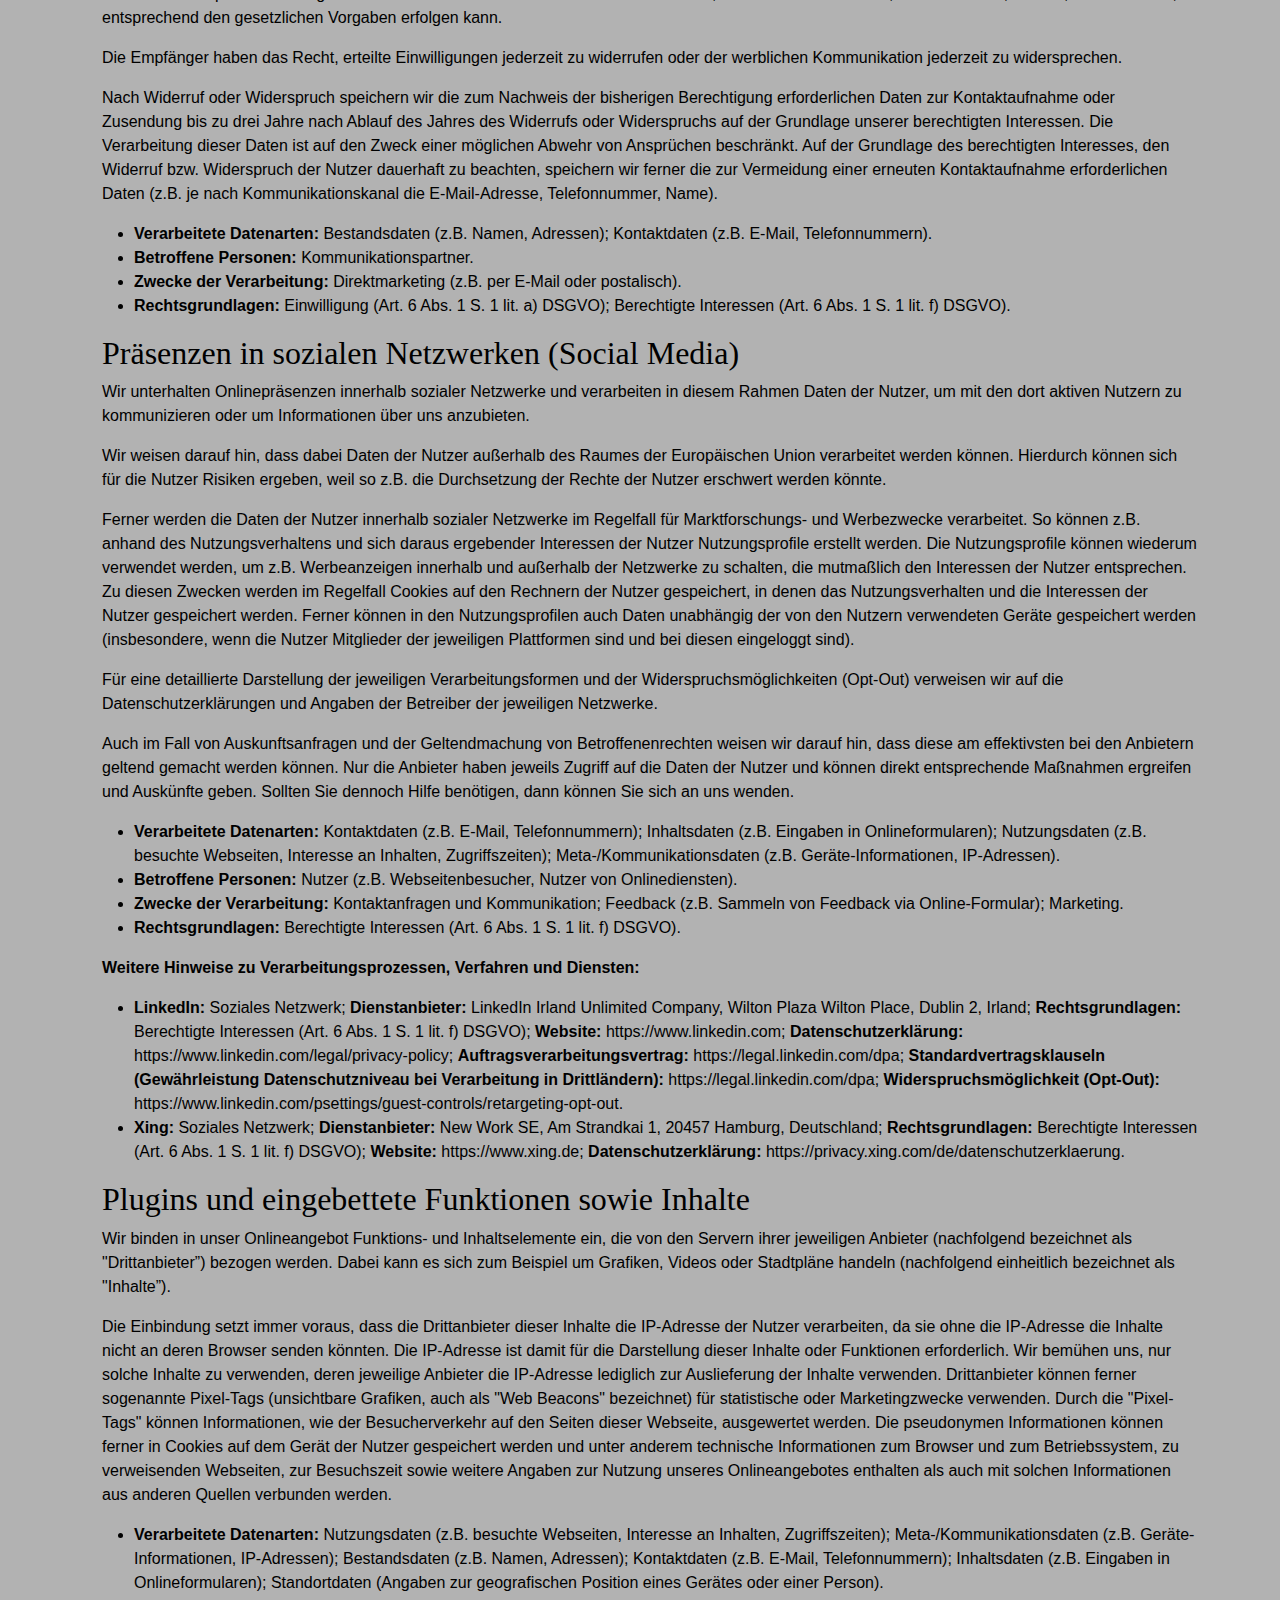
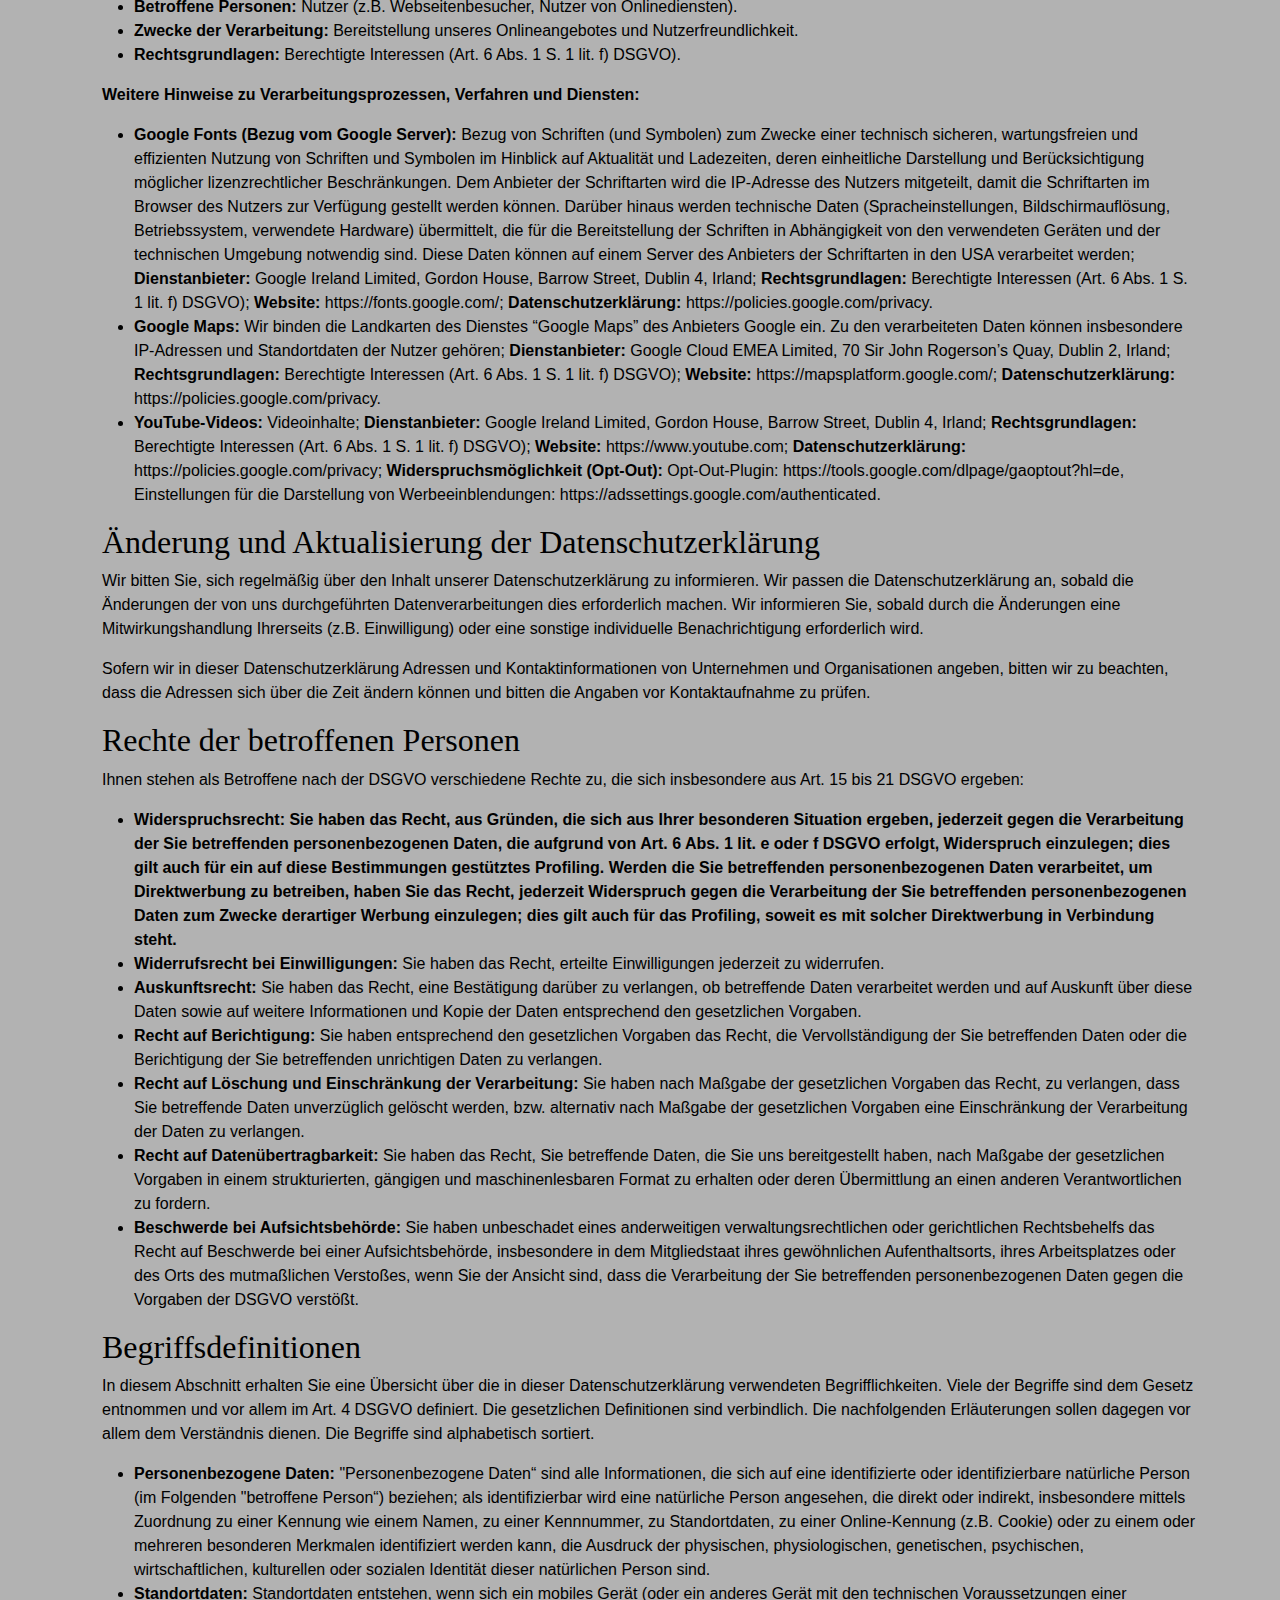
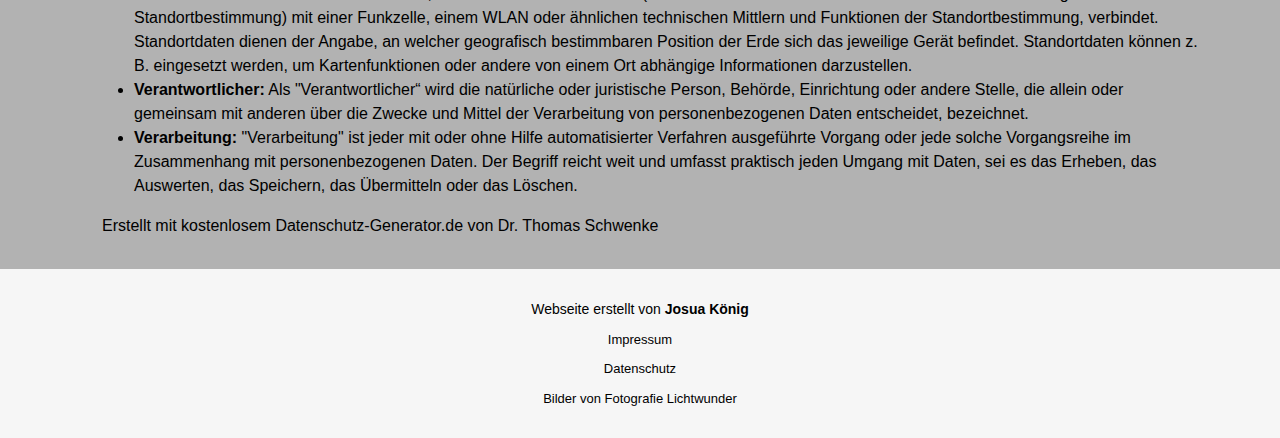
==== commit 23c82eef: "edit datenschutz.html" ====
--- a/app/datenschutz.html
+++ b/app/datenschutz.html
@@ -84,34 +84,59 @@
 
   <section class="inner-page impressum">
     <div class="container">
-      <p>
-        1. Datenschutz auf einen Blick
-        Allgemeine Hinweise
-        Die folgenden Hinweise geben einen einfachen Überblick darüber, was mit Ihren personenbezogenen Daten passiert, wenn Sie diese Website besuchen. Personenbezogene Daten sind alle Daten, mit denen Sie persönlich identifiziert werden können. Ausführliche Informationen zum Thema Datenschutz entnehmen Sie unserer unter diesem Text aufgeführten Datenschutzerklärung.
+      <div style="margin-left: 20px; margin-top: 20px;">
+        <h1>Datenschutzerklärung</h1>
+        <h2 id="m14">Einleitung</h2>
+        <p>Mit der folgenden Datenschutzerklärung möchten wir Sie darüber aufklären, welche Arten Ihrer personenbezogenen Daten (nachfolgend auch kurz als "Daten“ bezeichnet) wir zu welchen Zwecken und in welchem Umfang verarbeiten. Die Datenschutzerklärung gilt für alle von uns durchgeführten Verarbeitungen personenbezogener Daten, sowohl im Rahmen der Erbringung unserer Leistungen als auch insbesondere auf unseren Webseiten, in mobilen Applikationen sowie innerhalb externer Onlinepräsenzen, wie z.B. unserer Social-Media-Profile (nachfolgend zusammenfassend bezeichnet als "Onlineangebot“).</p>
+        <p>Die verwendeten Begriffe sind nicht geschlechtsspezifisch.</p>
+        <p>Stand: 27. Oktober 2022</p><h2>Inhaltsübersicht</h2> <ul class="index"><li><a class="index-link" href="#m14">Einleitung</a></li><li><a class="index-link" href="#m3">Verantwortlicher</a></li><li><a class="index-link" href="#mOverview">Übersicht der Verarbeitungen</a></li><li><a class="index-link" href="#m13">Maßgebliche Rechtsgrundlagen</a></li><li><a class="index-link" href="#m27">Sicherheitsmaßnahmen</a></li><li><a class="index-link" href="#m25">Übermittlung von personenbezogenen Daten</a></li><li><a class="index-link" href="#m24">Datenverarbeitung in Drittländern</a></li><li><a class="index-link" href="#m12">Löschung von Daten</a></li><li><a class="index-link" href="#m134">Einsatz von Cookies</a></li><li><a class="index-link" href="#m317">Geschäftliche Leistungen</a></li><li><a class="index-link" href="#m225">Bereitstellung des Onlineangebotes und Webhosting</a></li><li><a class="index-link" href="#m182">Kontakt- und Anfragenverwaltung</a></li><li><a class="index-link" href="#m17">Newsletter und elektronische Benachrichtigungen</a></li><li><a class="index-link" href="#m638">Werbliche Kommunikation via E-Mail, Post, Fax oder Telefon</a></li><li><a class="index-link" href="#m136">Präsenzen in sozialen Netzwerken (Social Media)</a></li><li><a class="index-link" href="#m328">Plugins und eingebettete Funktionen sowie Inhalte</a></li><li><a class="index-link" href="#m15">Änderung und Aktualisierung der Datenschutzerklärung</a></li><li><a class="index-link" href="#m10">Rechte der betroffenen Personen</a></li><li><a class="index-link" href="#m42">Begriffsdefinitionen</a></li></ul><h2 id="m3">Verantwortlicher</h2><h2 id="mOverview">Übersicht der Verarbeitungen</h2><p>Die nachfolgende Übersicht fasst die Arten der verarbeiteten Daten und die Zwecke ihrer Verarbeitung zusammen und verweist auf die betroffenen Personen.</p><h3>Arten der verarbeiteten Daten</h3>
+        <ul><li>Bestandsdaten.</li><li>Zahlungsdaten.</li><li>Standortdaten.</li><li>Kontaktdaten.</li><li>Inhaltsdaten.</li><li>Vertragsdaten.</li><li>Nutzungsdaten.</li><li>Meta-/Kommunikationsdaten.</li></ul><h3>Kategorien betroffener Personen</h3><ul><li>Interessenten.</li><li>Kommunikationspartner.</li><li>Nutzer.</li><li>Geschäfts- und Vertragspartner.</li></ul><h3>Zwecke der Verarbeitung</h3><ul><li>Erbringung vertraglicher Leistungen und Kundenservice.</li><li>Kontaktanfragen und Kommunikation.</li><li>Sicherheitsmaßnahmen.</li><li>Direktmarketing.</li><li>Büro- und Organisationsverfahren.</li><li>Verwaltung und Beantwortung von Anfragen.</li><li>Feedback.</li><li>Marketing.</li><li>Bereitstellung unseres Onlineangebotes und Nutzerfreundlichkeit.</li><li>Informationstechnische Infrastruktur.</li></ul><h3 id="m13">Maßgebliche Rechtsgrundlagen</h3><p>Im Folgenden erhalten Sie eine Übersicht der Rechtsgrundlagen der DSGVO, auf deren Basis wir personenbezogene Daten verarbeiten. Bitte nehmen Sie zur Kenntnis, dass neben den Regelungen der DSGVO nationale Datenschutzvorgaben in Ihrem bzw. unserem Wohn- oder Sitzland gelten können. Sollten ferner im Einzelfall speziellere Rechtsgrundlagen maßgeblich sein, teilen wir Ihnen diese in der Datenschutzerklärung mit.</p>
+        <ul><li><strong>Einwilligung (Art. 6 Abs. 1 S. 1 lit. a) DSGVO)</strong> - Die betroffene Person hat ihre Einwilligung in die Verarbeitung der sie betreffenden personenbezogenen Daten für einen spezifischen Zweck oder mehrere bestimmte Zwecke gegeben.</li><li><strong>Vertragserfüllung und vorvertragliche Anfragen (Art. 6 Abs. 1 S. 1 lit. b) DSGVO)</strong> - Die Verarbeitung ist für die Erfüllung eines Vertrags, dessen Vertragspartei die betroffene Person ist, oder zur Durchführung vorvertraglicher Maßnahmen erforderlich, die auf Anfrage der betroffenen Person erfolgen.</li><li><strong>Rechtliche Verpflichtung (Art. 6 Abs. 1 S. 1 lit. c) DSGVO)</strong> - Die Verarbeitung ist zur Erfüllung einer rechtlichen Verpflichtung erforderlich, der der Verantwortliche unterliegt.</li><li><strong>Berechtigte Interessen (Art. 6 Abs. 1 S. 1 lit. f) DSGVO)</strong> - Die Verarbeitung ist zur Wahrung der berechtigten Interessen des Verantwortlichen oder eines Dritten erforderlich, sofern nicht die Interessen oder Grundrechte und Grundfreiheiten der betroffenen Person, die den Schutz personenbezogener Daten erfordern, überwiegen.</li></ul><p>Zusätzlich zu den Datenschutzregelungen der Datenschutz-Grundverordnung gelten nationale Regelungen zum Datenschutz in Deutschland. Hierzu gehört insbesondere das Gesetz zum Schutz vor Missbrauch personenbezogener Daten bei der Datenverarbeitung (Bundesdatenschutzgesetz – BDSG). Das BDSG enthält insbesondere Spezialregelungen zum Recht auf Auskunft, zum Recht auf Löschung, zum Widerspruchsrecht, zur Verarbeitung besonderer Kategorien personenbezogener Daten, zur Verarbeitung für andere Zwecke und zur Übermittlung sowie automatisierten Entscheidungsfindung im Einzelfall einschließlich Profiling. Des Weiteren regelt es die Datenverarbeitung für Zwecke des Beschäftigungsverhältnisses (§ 26 BDSG), insbesondere im Hinblick auf die Begründung, Durchführung oder Beendigung von Beschäftigungsverhältnissen sowie die Einwilligung von Beschäftigten. Ferner können Landesdatenschutzgesetze der einzelnen Bundesländer zur Anwendung gelangen.</p>
+        <h2 id="m27">Sicherheitsmaßnahmen</h2><p>Wir treffen nach Maßgabe der gesetzlichen Vorgaben unter Berücksichtigung des Stands der Technik, der Implementierungskosten und der Art, des Umfangs, der Umstände und der Zwecke der Verarbeitung sowie der unterschiedlichen Eintrittswahrscheinlichkeiten und des Ausmaßes der Bedrohung der Rechte und Freiheiten natürlicher Personen geeignete technische und organisatorische Maßnahmen, um ein dem Risiko angemessenes Schutzniveau zu gewährleisten.</p>
+        <p>Zu den Maßnahmen gehören insbesondere die Sicherung der Vertraulichkeit, Integrität und Verfügbarkeit von Daten durch Kontrolle des physischen und elektronischen Zugangs zu den Daten als auch des sie betreffenden Zugriffs, der Eingabe, der Weitergabe, der Sicherung der Verfügbarkeit und ihrer Trennung. Des Weiteren haben wir Verfahren eingerichtet, die eine Wahrnehmung von Betroffenenrechten, die Löschung von Daten und Reaktionen auf die Gefährdung der Daten gewährleisten. Ferner berücksichtigen wir den Schutz personenbezogener Daten bereits bei der Entwicklung bzw. Auswahl von Hardware, Software sowie Verfahren entsprechend dem Prinzip des Datenschutzes, durch Technikgestaltung und durch datenschutzfreundliche Voreinstellungen.</p>
+        <p>TLS-Verschlüsselung (https): Um Ihre via unserem Online-Angebot übermittelten Daten zu schützen, nutzen wir eine TLS-Verschlüsselung. Sie erkennen derart verschlüsselte Verbindungen an dem Präfix https:// in der Adresszeile Ihres Browsers.</p>
+        <h2 id="m25">Übermittlung von personenbezogenen Daten</h2><p>Im Rahmen unserer Verarbeitung von personenbezogenen Daten kommt es vor, dass die Daten an andere Stellen, Unternehmen, rechtlich selbstständige Organisationseinheiten oder Personen übermittelt oder sie ihnen gegenüber offengelegt werden. Zu den Empfängern dieser Daten können z.B. mit IT-Aufgaben beauftragte Dienstleister oder Anbieter von Diensten und Inhalten, die in eine Webseite eingebunden werden, gehören. In solchen Fall beachten wir die gesetzlichen Vorgaben und schließen insbesondere entsprechende Verträge bzw. Vereinbarungen, die dem Schutz Ihrer Daten dienen, mit den Empfängern Ihrer Daten ab.</p>
+        <h2 id="m24">Datenverarbeitung in Drittländern</h2><p>Sofern wir Daten in einem Drittland (d.h., außerhalb der Europäischen Union (EU), des Europäischen Wirtschaftsraums (EWR)) verarbeiten oder die Verarbeitung im Rahmen der Inanspruchnahme von Diensten Dritter oder der Offenlegung bzw. Übermittlung von Daten an andere Personen, Stellen oder Unternehmen stattfindet, erfolgt dies nur im Einklang mit den gesetzlichen Vorgaben. </p>
+        <p>Vorbehaltlich ausdrücklicher Einwilligung oder vertraglich oder gesetzlich erforderlicher Übermittlung verarbeiten oder lassen wir die Daten nur in Drittländern mit einem anerkannten Datenschutzniveau, vertraglichen Verpflichtung durch sogenannte Standardschutzklauseln der EU-Kommission, beim Vorliegen von Zertifizierungen oder verbindlicher internen Datenschutzvorschriften verarbeiten (Art. 44 bis 49 DSGVO, Informationsseite der EU-Kommission: <a href="https://ec.europa.eu/info/law/law-topic/data-protection/international-dimension-data-protection_de" target="_blank">https://ec.europa.eu/info/law/law-topic/data-protection/international-dimension-data-protection_de</a>).</p>
+        <h2 id="m12">Löschung von Daten</h2><p>Die von uns verarbeiteten Daten werden nach Maßgabe der gesetzlichen Vorgaben gelöscht, sobald deren zur Verarbeitung erlaubten Einwilligungen widerrufen werden oder sonstige Erlaubnisse entfallen (z.B. wenn der Zweck der Verarbeitung dieser Daten entfallen ist oder sie für den Zweck nicht erforderlich sind). Sofern die Daten nicht gelöscht werden, weil sie für andere und gesetzlich zulässige Zwecke erforderlich sind, wird deren Verarbeitung auf diese Zwecke beschränkt. D.h., die Daten werden gesperrt und nicht für andere Zwecke verarbeitet. Das gilt z.B. für Daten, die aus handels- oder steuerrechtlichen Gründen aufbewahrt werden müssen oder deren Speicherung zur Geltendmachung, Ausübung oder Verteidigung von Rechtsansprüchen oder zum Schutz der Rechte einer anderen natürlichen oder juristischen Person erforderlich ist. </p>
+        <p>Unsere Datenschutzhinweise können ferner weitere Angaben zu der Aufbewahrung und Löschung von Daten beinhalten, die für die jeweiligen Verarbeitungen vorrangig gelten.</p>
+        <h2 id="m134">Einsatz von Cookies</h2><p>Cookies sind kleine Textdateien, bzw. sonstige Speichervermerke, die Informationen auf Endgeräten speichern und Informationen aus den Endgeräten auslesen. Z.B. um den Login-Status in einem Nutzerkonto, einen Warenkorbinhalt in einem E-Shop, die aufgerufenen Inhalte oder verwendete Funktionen eines Onlineangebotes speichern. Cookies können ferner zu unterschiedlichen Zwecken eingesetzt werden, z.B. zu Zwecken der Funktionsfähigkeit, Sicherheit und Komfort von Onlineangeboten sowie der Erstellung von Analysen der Besucherströme. </p>
+        <p><strong>Hinweise zur Einwilligung: </strong>Wir setzen Cookies im Einklang mit den gesetzlichen Vorschriften ein. Daher holen wir von den Nutzern eine vorhergehende Einwilligung ein, außer wenn diese gesetzlich nicht gefordert ist. Eine Einwilligung ist insbesondere nicht notwendig, wenn das Speichern und das Auslesen der Informationen, also auch von Cookies, unbedingt erforderlich sind, um dem den Nutzern einen von ihnen ausdrücklich gewünschten Telemediendienst (also unser Onlineangebot) zur Verfügung zu stellen. Die widerrufliche Einwilligung wird gegenüber den Nutzern deutlich kommuniziert und enthält die Informationen zu der jeweiligen Cookie-Nutzung.</p>
+        <p><strong>Hinweise zu datenschutzrechtlichen Rechtsgrundlagen: </strong>Auf welcher datenschutzrechtlichen Rechtsgrundlage wir die personenbezogenen Daten der Nutzer mit Hilfe von Cookies verarbeiten, hängt davon ab, ob wir Nutzer um eine Einwilligung bitten. Falls die Nutzer einwilligen, ist die Rechtsgrundlage der Verarbeitung Ihrer Daten die erklärte Einwilligung. Andernfalls werden die mithilfe von Cookies verarbeiteten Daten auf Grundlage unserer berechtigten Interessen (z.B. an einem betriebswirtschaftlichen Betrieb unseres Onlineangebotes und Verbesserung seiner Nutzbarkeit) verarbeitet oder, wenn dies im Rahmen der Erfüllung unserer vertraglichen Pflichten erfolgt, wenn der Einsatz von Cookies erforderlich ist, um unsere vertraglichen Verpflichtungen zu erfüllen. Zu welchen Zwecken die Cookies von uns verarbeitet werden, darüber klären wir im Laufe dieser Datenschutzerklärung oder im Rahmen von unseren Einwilligungs- und Verarbeitungsprozessen auf.</p>
+        <p><strong>Speicherdauer: </strong>Im Hinblick auf die Speicherdauer werden die folgenden Arten von Cookies unterschieden:</p><ul><li><strong>Temporäre Cookies (auch: Session- oder Sitzungs-Cookies):</strong> Temporäre Cookies werden spätestens gelöscht, nachdem ein Nutzer ein Online-Angebot verlassen und sein Endgerät (z.B. Browser oder mobile Applikation) geschlossen hat.</li><li><strong>Permanente Cookies:</strong> Permanente Cookies bleiben auch nach dem Schließen des Endgerätes gespeichert. So können beispielsweise der Login-Status gespeichert oder bevorzugte Inhalte direkt angezeigt werden, wenn der Nutzer eine Website erneut besucht. Ebenso können die mit Hilfe von Cookies erhobenen Daten der Nutzer zur Reichweitenmessung verwendet werden. Sofern wir Nutzern keine expliziten Angaben zur Art und Speicherdauer von Cookies mitteilen (z. B. im Rahmen der Einholung der Einwilligung), sollten Nutzer davon ausgehen, dass Cookies permanent sind und die Speicherdauer bis zu zwei Jahre betragen kann.</li></ul><p><strong>Allgemeine Hinweise zum Widerruf und Widerspruch (Opt-Out): </strong>Nutzer können die von ihnen abgegebenen Einwilligungen jederzeit widerrufen und zudem einen Widerspruch gegen die Verarbeitung entsprechend den gesetzlichen Vorgaben im Art. 21 DSGVO einlegen. Nutzer können ihren Widerspruch auch über die Einstellungen ihres Browsers erklären, z.B. durch Deaktivierung der Verwendung von Cookies (wobei dadurch auch die Funktionalität unserer Online-Dienste eingeschränkt sein kann). Ein Widerspruch gegen die Verwendung von Cookies zu Online-Marketing-Zwecken kann auch über die Websites <a href="https://optout.aboutads.info" target="_blank">https://optout.aboutads.info</a> und <a href="https://www.youronlinechoices.com/" target="_blank">https://www.youronlinechoices.com/</a> erklärt werden.</p>
+        <p><strong>Weitere Hinweise zu Verarbeitungsprozessen, Verfahren und Diensten:</strong></p><ul class="m-elements"><li><strong>Verarbeitung von Cookie-Daten auf Grundlage einer Einwilligung: </strong>Wir setzen ein Verfahren zum Cookie-Einwilligungs-Management ein, in dessen Rahmen die Einwilligungen der Nutzer in den Einsatz von Cookies, bzw. der im Rahmen des Cookie-Einwilligungs-Management-Verfahrens genannten Verarbeitungen und Anbieter eingeholt sowie von den Nutzern verwaltet und widerrufen werden können. Hierbei wird die Einwilligungserklärung gespeichert, um deren Abfrage nicht erneut wiederholen zu müssen und die Einwilligung entsprechend der gesetzlichen Verpflichtung nachweisen zu können. Die Speicherung kann serverseitig und/oder in einem Cookie (sogenanntes Opt-In-Cookie, bzw. mithilfe vergleichbarer Technologien) erfolgen, um die Einwilligung einem Nutzer, bzw. dessen Gerät zuordnen zu können. Vorbehaltlich individueller Angaben zu den Anbietern von Cookie-Management-Diensten, gelten die folgenden Hinweise: Die Dauer der Speicherung der Einwilligung kann bis zu zwei Jahren betragen. Hierbei wird ein pseudonymer Nutzer-Identifikator gebildet und mit dem Zeitpunkt der Einwilligung, Angaben zur Reichweite der Einwilligung (z. B. welche Kategorien von Cookies und/oder Diensteanbieter) sowie dem Browser, System und verwendeten Endgerät gespeichert.</li></ul><h2 id="m317">Geschäftliche Leistungen</h2><p>Wir verarbeiten Daten unserer Vertrags- und Geschäftspartner, z.B. Kunden und Interessenten (zusammenfassend bezeichnet als "Vertragspartner") im Rahmen von vertraglichen und vergleichbaren Rechtsverhältnissen sowie damit verbundenen Maßnahmen und im Rahmen der Kommunikation mit den Vertragspartnern (oder vorvertraglich), z.B., um Anfragen zu beantworten.</p>
+        <p>Wir verarbeiten diese Daten, um unsere vertraglichen Verpflichtungen zu erfüllen. Dazu gehören insbesondere die Verpflichtungen zur Erbringung der vereinbarten Leistungen, etwaige Aktualisierungspflichten und Abhilfe bei Gewährleistungs- und sonstigen Leistungsstörungen. Darüber hinaus verarbeiten wir die Daten zur Wahrung unserer Rechte und zum Zwecke der mit diesen Pflichten verbundenen Verwaltungsaufgaben sowie der Unternehmensorganisation. Darüber hinaus verarbeiten wir die Daten auf Grundlage unserer berechtigten Interessen an einer ordnungsgemäßen und betriebswirtschaftlichen Geschäftsführung sowie an Sicherheitsmaßnahmen zum Schutz unserer Vertragspartner und unseres Geschäftsbetriebes vor Missbrauch, Gefährdung ihrer Daten, Geheimnisse, Informationen und Rechte (z.B. zur Beteiligung von Telekommunikations-, Transport- und sonstigen Hilfsdiensten sowie Subunternehmern, Banken, Steuer- und Rechtsberatern, Zahlungsdienstleistern oder Finanzbehörden). Im Rahmen des geltenden Rechts geben wir die Daten von Vertragspartnern nur insoweit an Dritte weiter, als dies für die vorgenannten Zwecke oder zur Erfüllung gesetzlicher Pflichten erforderlich ist. Über weitere Formen der Verarbeitung, z.B. zu Marketingzwecken, werden die Vertragspartner im Rahmen dieser Datenschutzerklärung informiert.</p>
+        <p>Welche Daten für die vorgenannten Zwecke erforderlich sind, teilen wir den Vertragspartnern vor oder im Rahmen der Datenerhebung, z.B. in Onlineformularen, durch besondere Kennzeichnung (z.B. Farben) bzw. Symbole (z.B. Sternchen o.ä.), oder persönlich mit.</p>
+        <p>Wir löschen die Daten nach Ablauf gesetzlicher Gewährleistungs- und vergleichbarer Pflichten, d.h., grundsätzlich nach Ablauf von 4 Jahren, es sei denn, dass die Daten in einem Kundenkonto gespeichert werden, z.B., solange sie aus gesetzlichen Gründen der Archivierung aufbewahrt werden müssen. Die gesetzliche Aufbewahrungsfrist beträgt bei steuerrechtlich relevanten Unterlagen sowie bei Handelsbüchern, Inventaren, Eröffnungsbilanzen, Jahresabschlüssen, die zum Verständnis dieser Unterlagen erforderlichen Arbeitsanweisungen und sonstigen Organisationsunterlagen und Buchungsbelegen zehn Jahre sowie bei empfangenen Handels- und Geschäftsbriefen und Wiedergaben der abgesandten Handels- und Geschäftsbriefe sechs Jahre. Die Frist beginnt mit Ablauf des Kalenderjahres, in dem die letzte Eintragung in das Buch gemacht, das Inventar, die Eröffnungsbilanz, der Jahresabschluss oder der Lagebericht aufgestellt, der Handels- oder Geschäftsbrief empfangen oder abgesandt worden oder der Buchungsbeleg entstanden ist, ferner die Aufzeichnung vorgenommen worden ist oder die sonstigen Unterlagen entstanden sind.</p>
+        <p>Soweit wir zur Erbringung unserer Leistungen Drittanbieter oder Plattformen einsetzen, gelten im Verhältnis zwischen den Nutzern und den Anbietern die Geschäftsbedingungen und Datenschutzhinweise der jeweiligen Drittanbieter oder Plattformen. </p>
+        <ul class="m-elements"><li><strong>Verarbeitete Datenarten:</strong> Bestandsdaten (z.B. Namen, Adressen); Zahlungsdaten (z.B. Bankverbindungen, Rechnungen, Zahlungshistorie); Kontaktdaten (z.B. E-Mail, Telefonnummern); Vertragsdaten (z.B. Vertragsgegenstand, Laufzeit, Kundenkategorie).</li><li><strong>Betroffene Personen:</strong> Interessenten; Geschäfts- und Vertragspartner.</li><li><strong>Zwecke der Verarbeitung:</strong> Erbringung vertraglicher Leistungen und Kundenservice; Kontaktanfragen und Kommunikation; Büro- und Organisationsverfahren; Verwaltung und Beantwortung von Anfragen.</li><li><strong>Rechtsgrundlagen:</strong> Vertragserfüllung und vorvertragliche Anfragen (Art. 6 Abs. 1 S. 1 lit. b) DSGVO); Rechtliche Verpflichtung (Art. 6 Abs. 1 S. 1 lit. c) DSGVO); Berechtigte Interessen (Art. 6 Abs. 1 S. 1 lit. f) DSGVO).</li></ul><h2 id="m225">Bereitstellung des Onlineangebotes und Webhosting</h2><p>Wir verarbeiten die Daten der Nutzer, um ihnen unsere Online-Dienste zur Verfügung stellen zu können. Zu diesem Zweck verarbeiten wir die IP-Adresse des Nutzers, die notwendig ist, um die Inhalte und Funktionen unserer Online-Dienste an den Browser oder das Endgerät der Nutzer zu übermitteln.</p>
+        <ul class="m-elements"><li><strong>Verarbeitete Datenarten:</strong> Nutzungsdaten (z.B. besuchte Webseiten, Interesse an Inhalten, Zugriffszeiten); Meta-/Kommunikationsdaten (z.B. Geräte-Informationen, IP-Adressen).</li><li><strong>Betroffene Personen:</strong> Nutzer (z.B. Webseitenbesucher, Nutzer von Onlinediensten).</li><li><strong>Zwecke der Verarbeitung:</strong> Bereitstellung unseres Onlineangebotes und Nutzerfreundlichkeit; Informationstechnische Infrastruktur (Betrieb und Bereitstellung von Informationssystemen und technischen Geräten (Computer, Server etc.).); Sicherheitsmaßnahmen.</li><li><strong>Rechtsgrundlagen:</strong> Berechtigte Interessen (Art. 6 Abs. 1 S. 1 lit. f) DSGVO).</li></ul><p><strong>Weitere Hinweise zu Verarbeitungsprozessen, Verfahren und Diensten:</strong></p><ul class="m-elements"><li><strong>Bereitstellung Onlineangebot auf gemietetem Speicherplatz: </strong>Für die Bereitstellung unseres Onlineangebotes nutzen wir Speicherplatz, Rechenkapazität und Software, die wir von einem entsprechenden Serveranbieter (auch "Webhoster" genannt) mieten oder anderweitig beziehen; <strong>Rechtsgrundlagen:</strong> Berechtigte Interessen (Art. 6 Abs. 1 S. 1 lit. f) DSGVO).</li><li><strong>Erhebung von Zugriffsdaten und Logfiles: </strong>Der Zugriff auf unser Onlineangebot wird in Form von so genannten "Server-Logfiles" protokolliert. Zu den Serverlogfiles können die Adresse und Name der abgerufenen Webseiten und Dateien, Datum und Uhrzeit des Abrufs, übertragene Datenmengen, Meldung über erfolgreichen Abruf, Browsertyp nebst Version, das Betriebssystem des Nutzers, Referrer URL (die zuvor besuchte Seite) und im Regelfall IP-Adressen und der anfragende Provider gehören.
 
-        Datenerfassung auf dieser Website
-        Wer ist verantwortlich für die Datenerfassung auf dieser Website?
-        Die Datenverarbeitung auf dieser Website erfolgt durch den Websitebetreiber. Dessen Kontaktdaten können Sie dem Abschnitt „Hinweis zur Verantwortlichen Stelle“ in dieser Datenschutzerklärung entnehmen.
+        Die Serverlogfiles können zum einen zu Zwecken der Sicherheit eingesetzt werden, z.B., um eine Überlastung der Server zu vermeiden (insbesondere im Fall von missbräuchlichen Angriffen, sogenannten DDoS-Attacken) und zum anderen, um die Auslastung der Server und ihre Stabilität sicherzustellen; <strong>Rechtsgrundlagen:</strong> Berechtigte Interessen (Art. 6 Abs. 1 S. 1 lit. f) DSGVO); <strong>Löschung von Daten:</strong> Logfile-Informationen werden für die Dauer von maximal 30 Tagen gespeichert und danach gelöscht oder anonymisiert. Daten, deren weitere Aufbewahrung zu Beweiszwecken erforderlich ist, sind bis zur endgültigen Klärung des jeweiligen Vorfalls von der Löschung ausgenommen.</li></ul><h2 id="m182">Kontakt- und Anfragenverwaltung</h2><p>Bei der Kontaktaufnahme mit uns (z.B. per Kontaktformular, E-Mail, Telefon oder via soziale Medien) sowie im Rahmen bestehender Nutzer- und Geschäftsbeziehungen werden die Angaben der anfragenden Personen verarbeitet soweit dies zur Beantwortung der Kontaktanfragen und etwaiger angefragter Maßnahmen erforderlich ist.</p>
+        <ul class="m-elements"><li><strong>Verarbeitete Datenarten:</strong> Kontaktdaten (z.B. E-Mail, Telefonnummern); Inhaltsdaten (z.B. Eingaben in Onlineformularen); Nutzungsdaten (z.B. besuchte Webseiten, Interesse an Inhalten, Zugriffszeiten); Meta-/Kommunikationsdaten (z.B. Geräte-Informationen, IP-Adressen).</li><li><strong>Betroffene Personen:</strong> Kommunikationspartner.</li><li><strong>Zwecke der Verarbeitung:</strong> Kontaktanfragen und Kommunikation; Verwaltung und Beantwortung von Anfragen; Feedback (z.B. Sammeln von Feedback via Online-Formular); Bereitstellung unseres Onlineangebotes und Nutzerfreundlichkeit.</li><li><strong>Rechtsgrundlagen:</strong> Berechtigte Interessen (Art. 6 Abs. 1 S. 1 lit. f) DSGVO); Vertragserfüllung und vorvertragliche Anfragen (Art. 6 Abs. 1 S. 1 lit. b) DSGVO).</li></ul><p><strong>Weitere Hinweise zu Verarbeitungsprozessen, Verfahren und Diensten:</strong></p><ul class="m-elements"><li><strong>Kontaktformular: </strong>Wenn Nutzer über unser Kontaktformular, E-Mail oder andere Kommunikationswege mit uns in Kontakt treten, verarbeiten wir die uns in diesem Zusammenhang mitgeteilten Daten zur Bearbeitung des mitgeteilten Anliegens; <strong>Rechtsgrundlagen:</strong> Vertragserfüllung und vorvertragliche Anfragen (Art. 6 Abs. 1 S. 1 lit. b) DSGVO), Berechtigte Interessen (Art. 6 Abs. 1 S. 1 lit. f) DSGVO).</li></ul><h2 id="m17">Newsletter und elektronische Benachrichtigungen</h2><p>Wir versenden Newsletter, E-Mails und weitere elektronische Benachrichtigungen (nachfolgend "Newsletter“) nur mit der Einwilligung der Empfänger oder einer gesetzlichen Erlaubnis. Sofern im Rahmen einer Anmeldung zum Newsletter dessen Inhalte konkret umschrieben werden, sind sie für die Einwilligung der Nutzer maßgeblich. Im Übrigen enthalten unsere Newsletter Informationen zu unseren Leistungen und uns.</p>
+        <p>Um sich zu unseren Newslettern anzumelden, reicht es grundsätzlich aus, wenn Sie Ihre E-Mail-Adresse angeben. Wir können Sie jedoch bitten, einen Namen, zwecks persönlicher Ansprache im Newsletter, oder weitere Angaben, sofern diese für die Zwecke des Newsletters erforderlich sind, zu tätigen.</p>
+        <p><strong>Double-Opt-In-Verfahren:</strong> Die Anmeldung zu unserem Newsletter erfolgt grundsätzlich in einem sogenannte Double-Opt-In-Verfahren. D.h., Sie erhalten nach der Anmeldung eine E-Mail, in der Sie um die Bestätigung Ihrer Anmeldung gebeten werden. Diese Bestätigung ist notwendig, damit sich niemand mit fremden E-Mail-Adressen anmelden kann. Die Anmeldungen zum Newsletter werden protokolliert, um den Anmeldeprozess entsprechend den rechtlichen Anforderungen nachweisen zu können. Hierzu gehört die Speicherung des Anmelde- und des Bestätigungszeitpunkts als auch der IP-Adresse. Ebenso werden die Änderungen Ihrer bei dem Versanddienstleister gespeicherten Daten protokolliert.</p>
+        <p><strong>Löschung und Einschränkung der Verarbeitung: </strong> Wir können die ausgetragenen E-Mail-Adressen bis zu drei Jahren auf Grundlage unserer berechtigten Interessen speichern, bevor wir sie löschen, um eine ehemals gegebene Einwilligung nachweisen zu können. Die Verarbeitung dieser Daten wird auf den Zweck einer möglichen Abwehr von Ansprüchen beschränkt. Ein individueller Löschungsantrag ist jederzeit möglich, sofern zugleich das ehemalige Bestehen einer Einwilligung bestätigt wird. Im Fall von Pflichten zur dauerhaften Beachtung von Widersprüchen behalten wir uns die Speicherung der E-Mail-Adresse alleine zu diesem Zweck in einer Sperrliste (sogenannte "Blocklist") vor.</p>
+        <p>Die Protokollierung des Anmeldeverfahrens erfolgt auf Grundlage unserer berechtigten Interessen zu Zwecken des Nachweises seines ordnungsgemäßen Ablaufs. Soweit wir einen Dienstleister mit dem Versand von E-Mails beauftragen, erfolgt dies auf Grundlage unserer berechtigten Interessen an einem effizienten und sicheren Versandsystem.</p>
+        <strong>Inhalte:</strong> <p>Informationen zu uns, unseren Leistungen, Aktionen und Angeboten.</p>
+        <ul class="m-elements"><li><strong>Verarbeitete Datenarten:</strong> Bestandsdaten (z.B. Namen, Adressen); Kontaktdaten (z.B. E-Mail, Telefonnummern); Meta-/Kommunikationsdaten (z.B. Geräte-Informationen, IP-Adressen); Nutzungsdaten (z.B. besuchte Webseiten, Interesse an Inhalten, Zugriffszeiten).</li><li><strong>Betroffene Personen:</strong> Kommunikationspartner.</li><li><strong>Zwecke der Verarbeitung:</strong> Direktmarketing (z.B. per E-Mail oder postalisch).</li><li><strong>Rechtsgrundlagen:</strong> Einwilligung (Art. 6 Abs. 1 S. 1 lit. a) DSGVO).</li><li><strong>Widerspruchsmöglichkeit (Opt-Out): </strong>Sie können den Empfang unseres Newsletters jederzeit kündigen, d.h. Ihre Einwilligungen widerrufen, bzw. dem weiteren Empfang widersprechen. Einen Link zur Kündigung des Newsletters finden Sie entweder am Ende eines jeden Newsletters oder können sonst eine der oben angegebenen Kontaktmöglichkeiten, vorzugswürdig E-Mail, hierzu nutzen.</li></ul><p><strong>Weitere Hinweise zu Verarbeitungsprozessen, Verfahren und Diensten:</strong></p><ul class="m-elements"><li><strong>Messung von Öffnungs- und Klickraten: </strong>Die Newsletter enthalten einen sogenannte "web-beacon“, d.h., eine pixelgroße Datei, die beim Öffnen des Newsletters von unserem Server, bzw., sofern wir einen Versanddienstleister einsetzen, von dessen Server abgerufen wird. Im Rahmen dieses Abrufs werden zunächst technische Informationen, wie Informationen zum Browser und Ihrem System, als auch Ihre IP-Adresse und der Zeitpunkt des Abrufs, erhoben.
 
-        Wie erfassen wir Ihre Daten?
-        Ihre Daten werden zum einen dadurch erhoben, dass Sie uns diese mitteilen. Hierbei kann es sich z. B. um Daten handeln, die Sie in ein Kontaktformular eingeben.
-
-        Andere Daten werden automatisch oder nach Ihrer Einwilligung beim Besuch der Website durch unsere IT-Systeme erfasst. Das sind vor allem technische Daten (z. B. Internetbrowser, Betriebssystem oder Uhrzeit des Seitenaufrufs). Die Erfassung dieser Daten erfolgt automatisch, sobald Sie diese Website betreten.
-
-        Wofür nutzen wir Ihre Daten?
-        Ein Teil der Daten wird erhoben, um eine fehlerfreie Bereitstellung der Website zu gewährleisten. Andere Daten können zur Analyse Ihres Nutzerverhaltens verwendet werden.
-
-        Welche Rechte haben Sie bezüglich Ihrer Daten?
-        Sie haben jederzeit das Recht, unentgeltlich Auskunft über Herkunft, Empfänger und Zweck Ihrer gespeicherten personenbezogenen Daten zu erhalten. Sie haben außerdem ein Recht, die Berichtigung oder Löschung dieser Daten zu verlangen. Wenn Sie eine Einwilligung zur Datenverarbeitung erteilt haben, können Sie diese Einwilligung jederzeit für die Zukunft widerrufen. Außerdem haben Sie das Recht, unter bestimmten Umständen die Einschränkung der Verarbeitung Ihrer personenbezogenen Daten zu verlangen. Des Weiteren steht Ihnen ein Beschwerderecht bei der zuständigen Aufsichtsbehörde zu.
-
-        Hierzu sowie zu weiteren Fragen zum Thema Datenschutz können Sie sich jederzeit an uns wenden.
-
-        2. Hosting
-        Externes Hosting
-        Diese Website wird bei einem externen Dienstleister gehostet (Hoster). Die personenbezogenen Daten, die auf dieser Website erfasst werden, werden auf den Servern des Hosters gespeichert. Hierbei kann es sich v. a. um IP-Adressen, Kontaktanfragen, Meta- und Kommunikationsdaten, Vertragsdaten, Kontaktdaten, Namen, Websitezugriffe und sonstige Daten, die über eine Website generiert werden, handeln.
-
-        Der Einsatz des Hosters erfolgt zum Zwecke der Vertragserfüllung gegenüber unseren potenziellen und bestehenden Kunden (Art. 6 Abs. 1 lit. b DSGVO) und im Interesse einer sicheren, schnellen und effizienten Bereitstellung unseres Online-Angebots durch einen professionellen Anbieter (Art. 6 Abs. 1 lit. f DSGVO). Sofern eine entsprechende Einwilligung abgefragt wurde, erfolgt die
-      </p>
+        Diese Informationen werden zur technischen Verbesserung unseres Newsletters anhand der technischen Daten oder der Zielgruppen und ihres Leseverhaltens auf Basis ihrer Abruforte (die mit Hilfe der IP-Adresse bestimmbar sind) oder der Zugriffszeiten genutzt. Diese Analyse beinhaltet ebenfalls die Feststellung, ob die Newsletter geöffnet werden, wann sie geöffnet werden und<span class="dsg-license-content-blurred de dsg-ttip-activate" title="Bitte geben Sie einen Lizenzschlüssel ein, um die Texte freizuschalten."> - Dieser Textbereich muss mit einer Premium Lizenz freischaltet werden. - premiumtext premiumtext premiumtext premiumtext premiumtext premiumtext premiumtext premiumtext premiumtext premiumtext premiumtext premiumtext premiumtext premiumtext premiumtext premiumtext premiumtext premiumtext premiumtext premiumtext premiumtext premiumtext premiumtext premiumtext premiumtext premiumtext premiumtext premiumtext premiumtext premiumtext premiumtext premiumtext premiumtext premiumtext premiumtext premiumtext premiumtext premiumtext premiumtext premiumtext premiumtext premiumtext premiumtext premiumtext premiumtext premiumtext premiumtext premiumtext premiumtext premiumtext premiumtext premiumtext premiumtext premiumtext premiumtext premiumtext premiumtext premiumtext premiumtext premiumtext premiumtext premiumtext premiumtext premiumtext premiumtext premiumtext premiumtext premiumtext premiumtext premiumtext premiumtext premiumtext premiumtext premiumtext premiumtext premiumtext premiumtext premiumtext premiumtext premiumtext premiumtext premiumtext premiumtext premiumtext premiumtext premiumtext premiumtext premiumtext premiumtext premiumtext premiumtext premiumtext premiumtext premiumtext premiumtext premiumtext premiumtext premiumtext premiumtext premiumtext premiumtext premiumtext premiumtext premiumtext premiumtext </span>; <strong>Rechtsgrundlagen:</strong> Einwilligung (Art. 6 Abs. 1 S. 1 lit. a) DSGVO).</li></ul><h2 id="m638">Werbliche Kommunikation via E-Mail, Post, Fax oder Telefon</h2><p>Wir verarbeiten personenbezogene Daten zu Zwecken der werblichen Kommunikation, die über diverse Kanäle, wie z.B. E-Mail, Telefon, Post oder Fax, entsprechend den gesetzlichen Vorgaben erfolgen kann.</p>
+        <p>Die Empfänger haben das Recht, erteilte Einwilligungen jederzeit zu widerrufen oder der werblichen Kommunikation jederzeit zu widersprechen.</p>
+        <p>Nach Widerruf oder Widerspruch speichern wir die zum Nachweis der bisherigen Berechtigung erforderlichen Daten zur Kontaktaufnahme oder Zusendung bis zu drei Jahre nach Ablauf des Jahres des Widerrufs oder Widerspruchs auf der Grundlage unserer berechtigten Interessen. Die Verarbeitung dieser Daten ist auf den Zweck einer möglichen Abwehr von Ansprüchen beschränkt. Auf der Grundlage des berechtigten Interesses, den Widerruf bzw. Widerspruch der Nutzer dauerhaft zu beachten, speichern wir ferner die zur Vermeidung einer erneuten Kontaktaufnahme erforderlichen Daten (z.B. je nach Kommunikationskanal die E-Mail-Adresse, Telefonnummer, Name).</p>
+        <ul class="m-elements"><li><strong>Verarbeitete Datenarten:</strong> Bestandsdaten (z.B. Namen, Adressen); Kontaktdaten (z.B. E-Mail, Telefonnummern).</li><li><strong>Betroffene Personen:</strong> Kommunikationspartner.</li><li><strong>Zwecke der Verarbeitung:</strong> Direktmarketing (z.B. per E-Mail oder postalisch).</li><li><strong>Rechtsgrundlagen:</strong> Einwilligung (Art. 6 Abs. 1 S. 1 lit. a) DSGVO); Berechtigte Interessen (Art. 6 Abs. 1 S. 1 lit. f) DSGVO).</li></ul><h2 id="m136">Präsenzen in sozialen Netzwerken (Social Media)</h2><p>Wir unterhalten Onlinepräsenzen innerhalb sozialer Netzwerke und verarbeiten in diesem Rahmen Daten der Nutzer, um mit den dort aktiven Nutzern zu kommunizieren oder um Informationen über uns anzubieten.</p>
+        <p>Wir weisen darauf hin, dass dabei Daten der Nutzer außerhalb des Raumes der Europäischen Union verarbeitet werden können. Hierdurch können sich für die Nutzer Risiken ergeben, weil so z.B. die Durchsetzung der Rechte der Nutzer erschwert werden könnte.</p>
+        <p>Ferner werden die Daten der Nutzer innerhalb sozialer Netzwerke im Regelfall für Marktforschungs- und Werbezwecke verarbeitet. So können z.B. anhand des Nutzungsverhaltens und sich daraus ergebender Interessen der Nutzer Nutzungsprofile erstellt werden. Die Nutzungsprofile können wiederum verwendet werden, um z.B. Werbeanzeigen innerhalb und außerhalb der Netzwerke zu schalten, die mutmaßlich den Interessen der Nutzer entsprechen. Zu diesen Zwecken werden im Regelfall Cookies auf den Rechnern der Nutzer gespeichert, in denen das Nutzungsverhalten und die Interessen der Nutzer gespeichert werden. Ferner können in den Nutzungsprofilen auch Daten unabhängig der von den Nutzern verwendeten Geräte gespeichert werden (insbesondere, wenn die Nutzer Mitglieder der jeweiligen Plattformen sind und bei diesen eingeloggt sind).</p>
+        <p>Für eine detaillierte Darstellung der jeweiligen Verarbeitungsformen und der Widerspruchsmöglichkeiten (Opt-Out) verweisen wir auf die Datenschutzerklärungen und Angaben der Betreiber der jeweiligen Netzwerke.</p>
+        <p>Auch im Fall von Auskunftsanfragen und der Geltendmachung von Betroffenenrechten weisen wir darauf hin, dass diese am effektivsten bei den Anbietern geltend gemacht werden können. Nur die Anbieter haben jeweils Zugriff auf die Daten der Nutzer und können direkt entsprechende Maßnahmen ergreifen und Auskünfte geben. Sollten Sie dennoch Hilfe benötigen, dann können Sie sich an uns wenden.</p>
+        <ul class="m-elements"><li><strong>Verarbeitete Datenarten:</strong> Kontaktdaten (z.B. E-Mail, Telefonnummern); Inhaltsdaten (z.B. Eingaben in Onlineformularen); Nutzungsdaten (z.B. besuchte Webseiten, Interesse an Inhalten, Zugriffszeiten); Meta-/Kommunikationsdaten (z.B. Geräte-Informationen, IP-Adressen).</li><li><strong>Betroffene Personen:</strong> Nutzer (z.B. Webseitenbesucher, Nutzer von Onlinediensten).</li><li><strong>Zwecke der Verarbeitung:</strong> Kontaktanfragen und Kommunikation; Feedback (z.B. Sammeln von Feedback via Online-Formular); Marketing.</li><li><strong>Rechtsgrundlagen:</strong> Berechtigte Interessen (Art. 6 Abs. 1 S. 1 lit. f) DSGVO).</li></ul><p><strong>Weitere Hinweise zu Verarbeitungsprozessen, Verfahren und Diensten:</strong></p><ul class="m-elements"><li><strong>LinkedIn: </strong>Soziales Netzwerk; <strong>Dienstanbieter:</strong> LinkedIn Irland Unlimited Company, Wilton Plaza Wilton Place, Dublin 2, Irland; <strong>Rechtsgrundlagen:</strong> Berechtigte Interessen (Art. 6 Abs. 1 S. 1 lit. f) DSGVO); <strong>Website:</strong> <a href="https://www.linkedin.com" target="_blank">https://www.linkedin.com</a>; <strong>Datenschutzerklärung:</strong> <a href="https://www.linkedin.com/legal/privacy-policy" target="_blank">https://www.linkedin.com/legal/privacy-policy</a>; <strong>Auftragsverarbeitungsvertrag:</strong> <a href="https://legal.linkedin.com/dpa" target="_blank">https://legal.linkedin.com/dpa</a>; <strong>Standardvertragsklauseln (Gewährleistung Datenschutzniveau bei Verarbeitung in Drittländern):</strong> <a href="https://legal.linkedin.com/dpa" target="_blank">https://legal.linkedin.com/dpa</a>; <strong>Widerspruchsmöglichkeit (Opt-Out):</strong> <a href="https://www.linkedin.com/psettings/guest-controls/retargeting-opt-out" target="_blank">https://www.linkedin.com/psettings/guest-controls/retargeting-opt-out</a>.</li><li><strong>Xing: </strong>Soziales Netzwerk; <strong>Dienstanbieter:</strong> New Work SE, Am Strandkai 1, 20457 Hamburg, Deutschland; <strong>Rechtsgrundlagen:</strong> Berechtigte Interessen (Art. 6 Abs. 1 S. 1 lit. f) DSGVO); <strong>Website:</strong> <a href="https://www.xing.de" target="_blank">https://www.xing.de</a>; <strong>Datenschutzerklärung:</strong> <a href="https://privacy.xing.com/de/datenschutzerklaerung" target="_blank">https://privacy.xing.com/de/datenschutzerklaerung</a>.</li></ul><h2 id="m328">Plugins und eingebettete Funktionen sowie Inhalte</h2><p>Wir binden in unser Onlineangebot Funktions- und Inhaltselemente ein, die von den Servern ihrer jeweiligen Anbieter (nachfolgend bezeichnet als "Drittanbieter”) bezogen werden. Dabei kann es sich zum Beispiel um Grafiken, Videos oder Stadtpläne handeln (nachfolgend einheitlich bezeichnet als "Inhalte”).</p>
+        <p>Die Einbindung setzt immer voraus, dass die Drittanbieter dieser Inhalte die IP-Adresse der Nutzer verarbeiten, da sie ohne die IP-Adresse die Inhalte nicht an deren Browser senden könnten. Die IP-Adresse ist damit für die Darstellung dieser Inhalte oder Funktionen erforderlich. Wir bemühen uns, nur solche Inhalte zu verwenden, deren jeweilige Anbieter die IP-Adresse lediglich zur Auslieferung der Inhalte verwenden. Drittanbieter können ferner sogenannte Pixel-Tags (unsichtbare Grafiken, auch als "Web Beacons" bezeichnet) für statistische oder Marketingzwecke verwenden. Durch die "Pixel-Tags" können Informationen, wie der Besucherverkehr auf den Seiten dieser Webseite, ausgewertet werden. Die pseudonymen Informationen können ferner in Cookies auf dem Gerät der Nutzer gespeichert werden und unter anderem technische Informationen zum Browser und zum Betriebssystem, zu verweisenden Webseiten, zur Besuchszeit sowie weitere Angaben zur Nutzung unseres Onlineangebotes enthalten als auch mit solchen Informationen aus anderen Quellen verbunden werden.</p>
+        <ul class="m-elements"><li><strong>Verarbeitete Datenarten:</strong> Nutzungsdaten (z.B. besuchte Webseiten, Interesse an Inhalten, Zugriffszeiten); Meta-/Kommunikationsdaten (z.B. Geräte-Informationen, IP-Adressen); Bestandsdaten (z.B. Namen, Adressen); Kontaktdaten (z.B. E-Mail, Telefonnummern); Inhaltsdaten (z.B. Eingaben in Onlineformularen); Standortdaten (Angaben zur geografischen Position eines Gerätes oder einer Person).</li><li><strong>Betroffene Personen:</strong> Nutzer (z.B. Webseitenbesucher, Nutzer von Onlinediensten).</li><li><strong>Zwecke der Verarbeitung:</strong> Bereitstellung unseres Onlineangebotes und Nutzerfreundlichkeit.</li><li><strong>Rechtsgrundlagen:</strong> Berechtigte Interessen (Art. 6 Abs. 1 S. 1 lit. f) DSGVO).</li></ul><p><strong>Weitere Hinweise zu Verarbeitungsprozessen, Verfahren und Diensten:</strong></p><ul class="m-elements"><li><strong>Google Fonts (Bezug vom Google Server): </strong>Bezug von Schriften (und Symbolen) zum Zwecke einer technisch sicheren, wartungsfreien und effizienten Nutzung von Schriften und Symbolen im Hinblick auf Aktualität und Ladezeiten, deren einheitliche Darstellung und Berücksichtigung möglicher lizenzrechtlicher Beschränkungen. Dem Anbieter der Schriftarten wird die IP-Adresse des Nutzers mitgeteilt, damit die Schriftarten im Browser des Nutzers zur Verfügung gestellt werden können. Darüber hinaus werden technische Daten (Spracheinstellungen, Bildschirmauflösung, Betriebssystem, verwendete Hardware) übermittelt, die für die Bereitstellung der Schriften in Abhängigkeit von den verwendeten Geräten und der technischen Umgebung notwendig sind. Diese Daten können auf einem Server des Anbieters der Schriftarten in den USA verarbeitet werden; <strong>Dienstanbieter:</strong> Google Ireland Limited, Gordon House, Barrow Street, Dublin 4, Irland; <strong>Rechtsgrundlagen:</strong> Berechtigte Interessen (Art. 6 Abs. 1 S. 1 lit. f) DSGVO); <strong>Website:</strong> <a href="https://fonts.google.com/" target="_blank">https://fonts.google.com/</a>; <strong>Datenschutzerklärung:</strong> <a href="https://policies.google.com/privacy" target="_blank">https://policies.google.com/privacy</a>.</li><li><strong>Google Maps: </strong>Wir binden die Landkarten des Dienstes “Google Maps” des Anbieters Google ein. Zu den verarbeiteten Daten können insbesondere IP-Adressen und Standortdaten der Nutzer gehören; <strong>Dienstanbieter:</strong> Google Cloud EMEA Limited, 70 Sir John Rogerson’s Quay, Dublin 2, Irland; <strong>Rechtsgrundlagen:</strong> Berechtigte Interessen (Art. 6 Abs. 1 S. 1 lit. f) DSGVO); <strong>Website:</strong>  <a href="https://mapsplatform.google.com/" target="_blank">https://mapsplatform.google.com/</a>; <strong>Datenschutzerklärung:</strong> <a href="https://policies.google.com/privacy" target="_blank">https://policies.google.com/privacy</a>.</li><li><strong>YouTube-Videos: </strong>Videoinhalte; <strong>Dienstanbieter:</strong> Google Ireland Limited, Gordon House, Barrow Street, Dublin 4, Irland; <strong>Rechtsgrundlagen:</strong> Berechtigte Interessen (Art. 6 Abs. 1 S. 1 lit. f) DSGVO); <strong>Website:</strong> <a href="https://www.youtube.com" target="_blank">https://www.youtube.com</a>; <strong>Datenschutzerklärung:</strong> <a href="https://policies.google.com/privacy" target="_blank">https://policies.google.com/privacy</a>; <strong>Widerspruchsmöglichkeit (Opt-Out):</strong> Opt-Out-Plugin: <a href="https://tools.google.com/dlpage/gaoptout?hl=de" target="_blank">https://tools.google.com/dlpage/gaoptout?hl=de</a>,  Einstellungen für die Darstellung von Werbeeinblendungen: <a href="https://adssettings.google.com/authenticated" target="_blank">https://adssettings.google.com/authenticated</a>.</li></ul><h2 id="m15">Änderung und Aktualisierung der Datenschutzerklärung</h2><p>Wir bitten Sie, sich regelmäßig über den Inhalt unserer Datenschutzerklärung zu informieren. Wir passen die Datenschutzerklärung an, sobald die Änderungen der von uns durchgeführten Datenverarbeitungen dies erforderlich machen. Wir informieren Sie, sobald durch die Änderungen eine Mitwirkungshandlung Ihrerseits (z.B. Einwilligung) oder eine sonstige individuelle Benachrichtigung erforderlich wird.</p>
+        <p>Sofern wir in dieser Datenschutzerklärung Adressen und Kontaktinformationen von Unternehmen und Organisationen angeben, bitten wir zu beachten, dass die Adressen sich über die Zeit ändern können und bitten die Angaben vor Kontaktaufnahme zu prüfen.</p>
+        <h2 id="m10">Rechte der betroffenen Personen</h2><p>Ihnen stehen als Betroffene nach der DSGVO verschiedene Rechte zu, die sich insbesondere aus Art. 15 bis 21 DSGVO ergeben:</p><ul><li><strong>Widerspruchsrecht: Sie haben das Recht, aus Gründen, die sich aus Ihrer besonderen Situation ergeben, jederzeit gegen die Verarbeitung der Sie betreffenden personenbezogenen Daten, die aufgrund von Art. 6 Abs. 1 lit. e oder f DSGVO erfolgt, Widerspruch einzulegen; dies gilt auch für ein auf diese Bestimmungen gestütztes Profiling. Werden die Sie betreffenden personenbezogenen Daten verarbeitet, um Direktwerbung zu betreiben, haben Sie das Recht, jederzeit Widerspruch gegen die Verarbeitung der Sie betreffenden personenbezogenen Daten zum Zwecke derartiger Werbung einzulegen; dies gilt auch für das Profiling, soweit es mit solcher Direktwerbung in Verbindung steht.</strong></li><li><strong>Widerrufsrecht bei Einwilligungen:</strong> Sie haben das Recht, erteilte Einwilligungen jederzeit zu widerrufen.</li><li><strong>Auskunftsrecht:</strong> Sie haben das Recht, eine Bestätigung darüber zu verlangen, ob betreffende Daten verarbeitet werden und auf Auskunft über diese Daten sowie auf weitere Informationen und Kopie der Daten entsprechend den gesetzlichen Vorgaben.</li><li><strong>Recht auf Berichtigung:</strong> Sie haben entsprechend den gesetzlichen Vorgaben das Recht, die Vervollständigung der Sie betreffenden Daten oder die Berichtigung der Sie betreffenden unrichtigen Daten zu verlangen.</li><li><strong>Recht auf Löschung und Einschränkung der Verarbeitung:</strong> Sie haben nach Maßgabe der gesetzlichen Vorgaben das Recht, zu verlangen, dass Sie betreffende Daten unverzüglich gelöscht werden, bzw. alternativ nach Maßgabe der gesetzlichen Vorgaben eine Einschränkung der Verarbeitung der Daten zu verlangen.</li><li><strong>Recht auf Datenübertragbarkeit:</strong> Sie haben das Recht, Sie betreffende Daten, die Sie uns bereitgestellt haben, nach Maßgabe der gesetzlichen Vorgaben in einem strukturierten, gängigen und maschinenlesbaren Format zu erhalten oder deren Übermittlung an einen anderen Verantwortlichen zu fordern.</li><li><strong>Beschwerde bei Aufsichtsbehörde:</strong> Sie haben unbeschadet eines anderweitigen verwaltungsrechtlichen oder gerichtlichen Rechtsbehelfs das Recht auf Beschwerde bei einer Aufsichtsbehörde, insbesondere in dem Mitgliedstaat ihres gewöhnlichen Aufenthaltsorts, ihres Arbeitsplatzes oder des Orts des mutmaßlichen Verstoßes, wenn Sie der Ansicht sind, dass die Verarbeitung der Sie betreffenden personenbezogenen Daten gegen die Vorgaben der DSGVO verstößt.</li></ul>
+        <h2 id="m42">Begriffsdefinitionen</h2><p>In diesem Abschnitt erhalten Sie eine Übersicht über die in dieser Datenschutzerklärung verwendeten Begrifflichkeiten. Viele der Begriffe sind dem Gesetz entnommen und vor allem im Art. 4 DSGVO definiert. Die gesetzlichen Definitionen sind verbindlich. Die nachfolgenden Erläuterungen sollen dagegen vor allem dem Verständnis dienen. Die Begriffe sind alphabetisch sortiert.</p>
+        <ul class="glossary"><li><strong>Personenbezogene Daten:</strong> "Personenbezogene Daten“ sind alle Informationen, die sich auf eine identifizierte oder identifizierbare natürliche Person (im Folgenden "betroffene Person“) beziehen; als identifizierbar wird eine natürliche Person angesehen, die direkt oder indirekt, insbesondere mittels Zuordnung zu einer Kennung wie einem Namen, zu einer Kennnummer, zu Standortdaten, zu einer Online-Kennung (z.B. Cookie) oder zu einem oder mehreren besonderen Merkmalen identifiziert werden kann, die Ausdruck der physischen, physiologischen, genetischen, psychischen, wirtschaftlichen, kulturellen oder sozialen Identität dieser natürlichen Person sind. </li><li><strong>Standortdaten:</strong> Standortdaten entstehen, wenn sich ein mobiles Gerät (oder ein anderes Gerät mit den technischen Voraussetzungen einer Standortbestimmung) mit einer Funkzelle, einem WLAN oder ähnlichen technischen Mittlern und Funktionen der Standortbestimmung, verbindet. Standortdaten dienen der Angabe, an welcher geografisch bestimmbaren Position der Erde sich das jeweilige Gerät befindet. Standortdaten können z. B. eingesetzt werden, um Kartenfunktionen oder andere von einem Ort abhängige Informationen darzustellen. </li><li><strong>Verantwortlicher:</strong> Als "Verantwortlicher“ wird die natürliche oder juristische Person, Behörde, Einrichtung oder andere Stelle, die allein oder gemeinsam mit anderen über die Zwecke und Mittel der Verarbeitung von personenbezogenen Daten entscheidet, bezeichnet. </li><li><strong>Verarbeitung:</strong> "Verarbeitung" ist jeder mit oder ohne Hilfe automatisierter Verfahren ausgeführte Vorgang oder jede solche Vorgangsreihe im Zusammenhang mit personenbezogenen Daten. Der Begriff reicht weit und umfasst praktisch jeden Umgang mit Daten, sei es das Erheben, das Auswerten, das Speichern, das Übermitteln oder das Löschen. </li></ul><p class="seal"><a href="https://datenschutz-generator.de/" title="Rechtstext von Dr. Schwenke - für weitere Informationen bitte anklicken." target="_blank" rel="noopener noreferrer nofollow">Erstellt mit kostenlosem Datenschutz-Generator.de von Dr. Thomas Schwenke</a></p>
+      </div>
     </div>
   </section>
 
